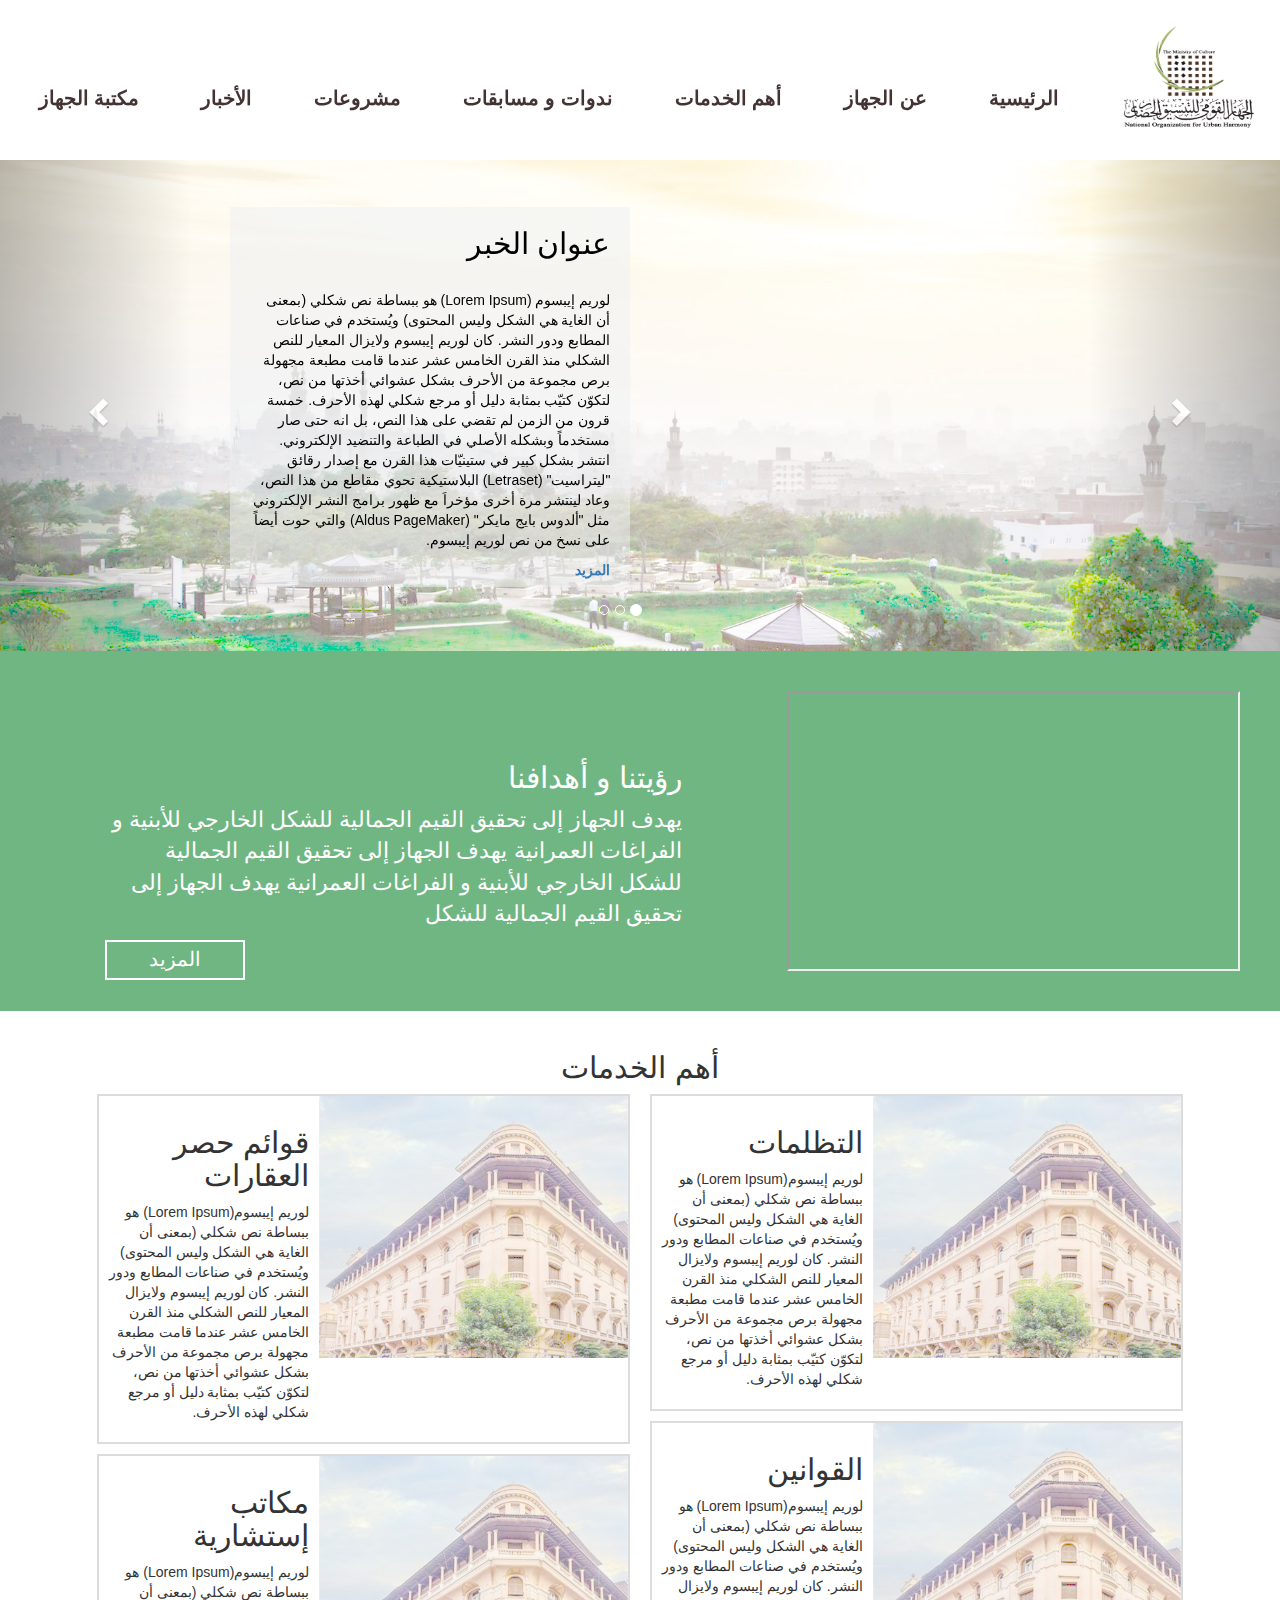
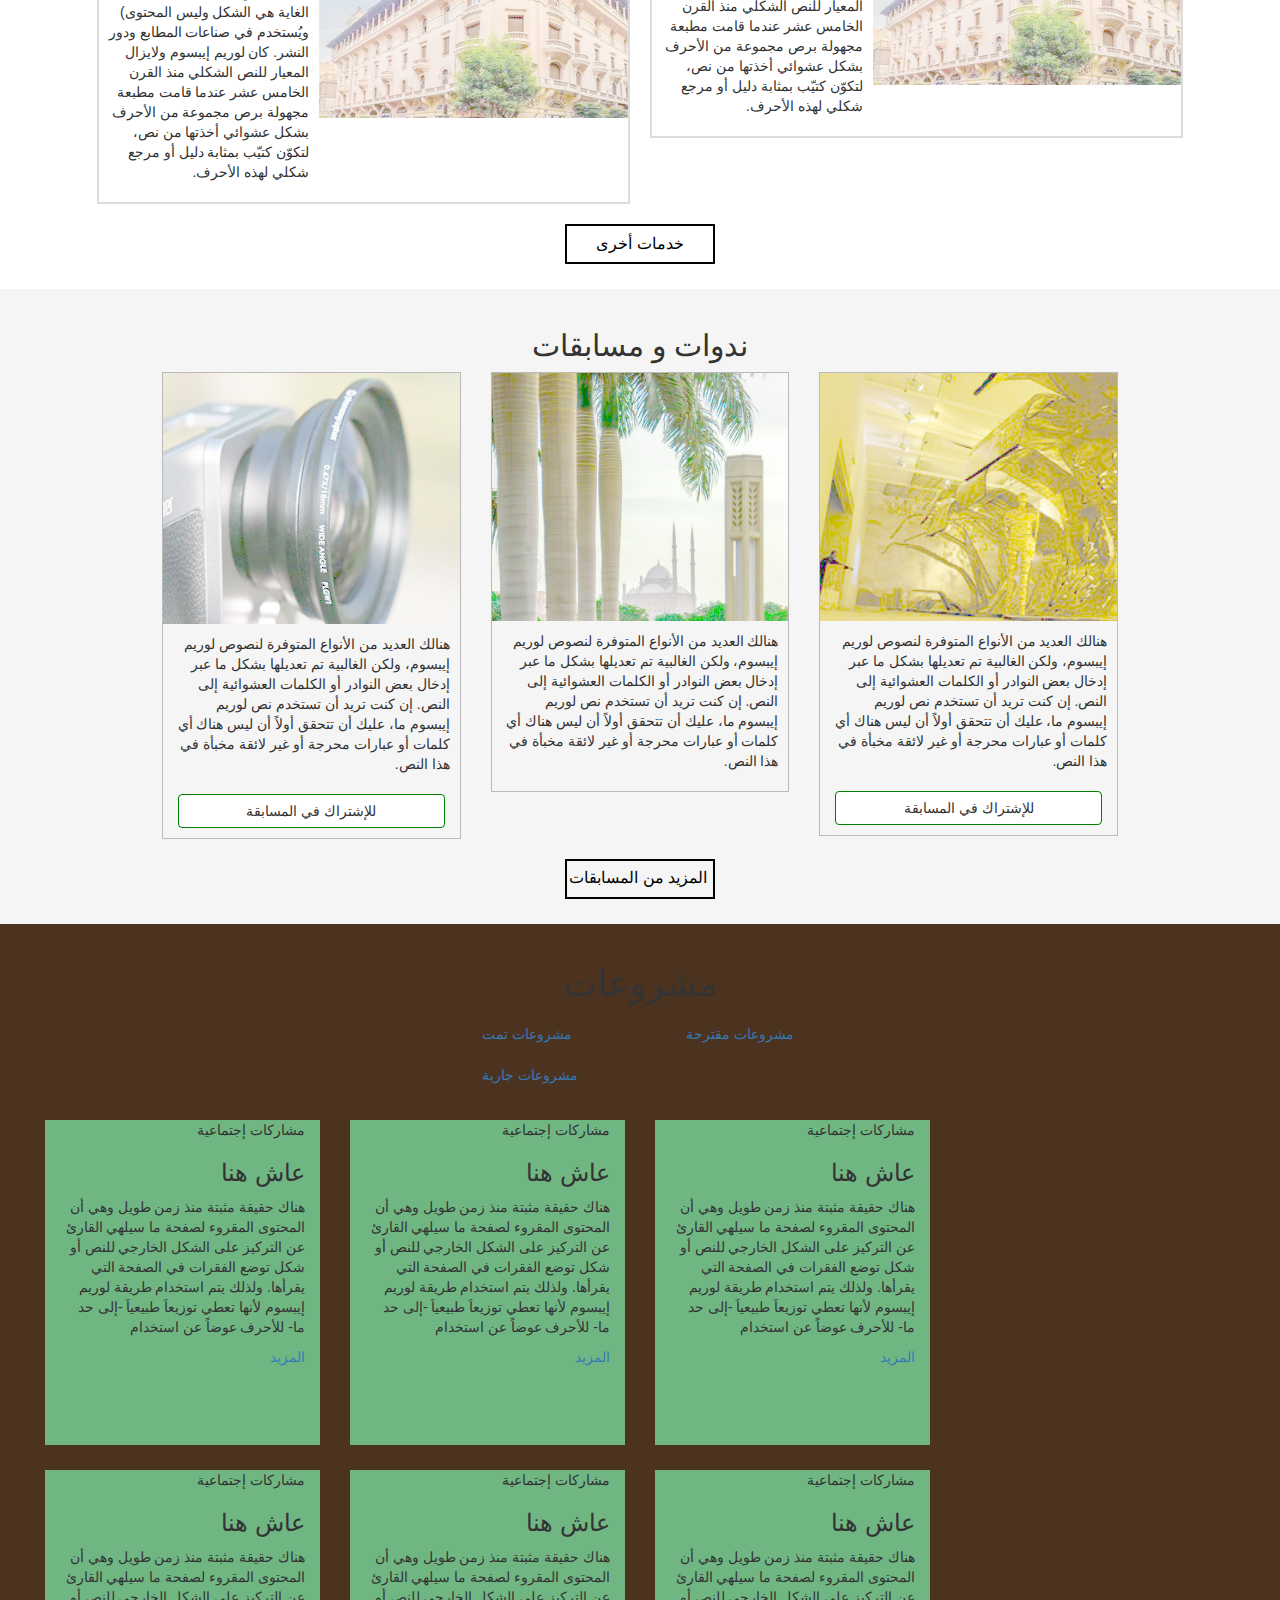
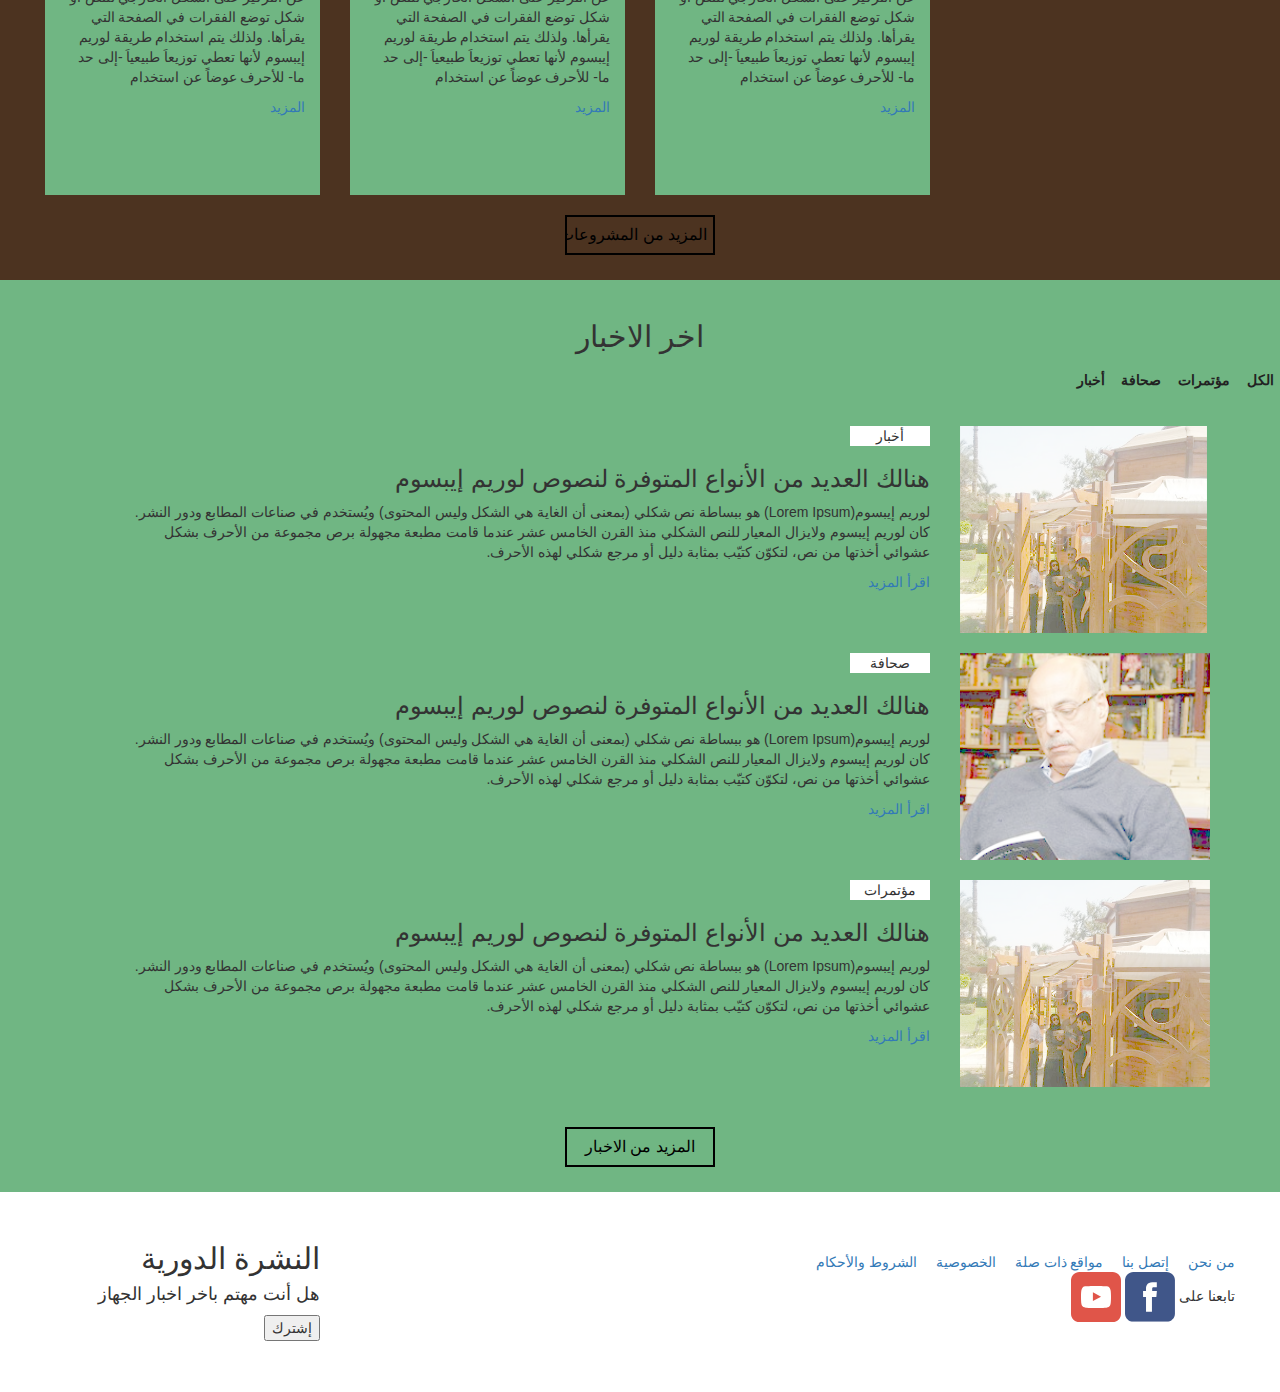
==== home.html @ 494be83c "Harmony" ====
<!DOCTYPE html>
<html dir="rtl" lang="ar">

	<head>
		<meta charset="utf-8">
		<meta name="viewport" content="width=device-width, initial-scale=1, shrink-to-fit=no">
		<title>Urban Harmony | Home</title>
		<link rel="stylesheet" href="css/bootstrap.min.css">
		<link rel="stylesheet" href="css/main.css">
	</head>

	<body>
		<!-- Code Start -->
		<div class="container-fluid">
			<!-- Navbar --> 
			<div class="row">
				<header>
					<div class="col-xs-12 navbar sticky no-padding">
						<div class="nav-right-side col-xs-2 no-padding">
							<a id="logo" href="#"><img class="nav-brand" src="images/logo/urban-harmony-logo.jpeg"></a>
						</div>
						<nav class="navul col-xs-10 no-padding">
							<ul class="col-xs-12">
								<li class="active"><a href="#" id="home">الرئيسية</a></li>
								<li><a href="#" id="about">عن الجهاز</a></li>
								<li><a href="#" id="services">أهم الخدمات </a></li>
								<li><a href="#" id="competitions">ندوات و مسابقات</a></li>
								<li><a href="#" id="projects">مشروعات</a></li>
								<li><a href="#" id="news">الأخبار</a></li>
								<li><a href="#" id="lib">مكتبة الجهاز</a></li>
							</ul>
						</nav>
					</div>
				</header>
			</div>

			<div class="page-content"> 
				<!-- Carousel --> 
				<div class="row">
					<div class="col-xs-12 sec1 no-padding ">
						<div id="myCarousel" class="carousel slide" data-ride="carousel">
							<!-- Indicators -->
							<ol class="carousel-indicators">
								<li data-target="#myCarousel" data-slide-to="0" class="active"></li>
								<li data-target="#myCarousel" data-slide-to="1"></li>
								<li data-target="#myCarousel" data-slide-to="2"></li>
							</ol>
							<!-- Wrapper for slides -->
							<div class="carousel-inner">
								<div class="item active">
									<img src="images/sections/slider_img_01.svg" class="carouselImg" alt="1">
									<div class="carouselContent">
										<h2> عنوان الخبر </h2>
										<p>لوريم إيبسوم
											(Lorem Ipsum) هو ببساطة نص شكلي (بمعنى أن الغاية هي الشكل وليس المحتوى) ويُستخدم في صناعات المطابع ودور النشر. كان لوريم إيبسوم ولايزال المعيار للنص الشكلي منذ القرن الخامس عشر عندما قامت مطبعة مجهولة برص مجموعة من الأحرف بشكل عشوائي أخذتها من نص، لتكوّن كتيّب بمثابة دليل أو مرجع شكلي لهذه الأحرف. خمسة قرون من الزمن لم تقضي على هذا النص، بل انه حتى صار مستخدماً وبشكله الأصلي في الطباعة والتنضيد الإلكتروني. انتشر بشكل كبير في ستينيّات هذا القرن مع إصدار رقائق "ليتراسيت" (Letraset) البلاستيكية تحوي مقاطع من هذا النص، وعاد لينتشر مرة أخرى مؤخراَ مع ظهور برامج النشر الإلكتروني مثل "ألدوس بايج مايكر" (Aldus PageMaker) والتي حوت أيضاً على نسخ من نص لوريم إيبسوم.
										</p>
										<a href="#">المزيد</a>							  
									</div>
								</div>
								<div class="item">
									<img src="images/sections/slider_img_01.svg" class="carouselImg" alt="3">
									<div class="carouselContent">
										<h2> عنوان الخبر </h2>
										<p>لوريم إيبسوم
											(Lorem Ipsum) هو ببساطة نص شكلي (بمعنى أن الغاية هي الشكل وليس المحتوى) ويُستخدم في صناعات المطابع ودور النشر. كان لوريم إيبسوم ولايزال المعيار للنص الشكلي منذ القرن الخامس عشر عندما قامت مطبعة مجهولة برص مجموعة من الأحرف بشكل عشوائي أخذتها من نص، لتكوّن كتيّب بمثابة دليل أو مرجع شكلي لهذه الأحرف. خمسة قرون من الزمن لم تقضي على هذا النص، بل انه حتى صار مستخدماً وبشكله الأصلي في الطباعة والتنضيد الإلكتروني. انتشر بشكل كبير في ستينيّات هذا القرن مع إصدار رقائق "ليتراسيت" (Letraset) البلاستيكية تحوي مقاطع من هذا النص، وعاد لينتشر مرة أخرى مؤخراَ مع ظهور برامج النشر الإلكتروني مثل "ألدوس بايج مايكر" (Aldus PageMaker) والتي حوت أيضاً على نسخ من نص لوريم إيبسوم.
										</p>
										<a href="#">المزيد</a>							  
									</div>
								</div>
								<div class="item">
									<img src="images/sections/slider_img_01.svg" class="carouselImg" alt="3">
									<div class="carouselContent">
										<h2> عنوان الخبر </h2>
										<p>لوريم إيبسوم
											(Lorem Ipsum) هو ببساطة نص شكلي (بمعنى أن الغاية هي الشكل وليس المحتوى) ويُستخدم في صناعات المطابع ودور النشر. كان لوريم إيبسوم ولايزال المعيار للنص الشكلي منذ القرن الخامس عشر عندما قامت مطبعة مجهولة برص مجموعة من الأحرف بشكل عشوائي أخذتها من نص، لتكوّن كتيّب بمثابة دليل أو مرجع شكلي لهذه الأحرف. خمسة قرون من الزمن لم تقضي على هذا النص، بل انه حتى صار مستخدماً وبشكله الأصلي في الطباعة والتنضيد الإلكتروني. انتشر بشكل كبير في ستينيّات هذا القرن مع إصدار رقائق "ليتراسيت" (Letraset) البلاستيكية تحوي مقاطع من هذا النص، وعاد لينتشر مرة أخرى مؤخراَ مع ظهور برامج النشر الإلكتروني مثل "ألدوس بايج مايكر" (Aldus PageMaker) والتي حوت أيضاً على نسخ من نص لوريم إيبسوم.
										</p>
										<a href="#">المزيد</a>							  
									</div>
								</div>
								<!-- Left and right controls -->
								<a class="left carousel-control" href="#myCarousel" data-slide="prev">
									<span class="glyphicon glyphicon-chevron-left"></span>
									<span class="sr-only">Previous</span>
								</a>
								<a class="right carousel-control" href="#myCarousel" data-slide="next">
									<span class="glyphicon glyphicon-chevron-right"></span>
									<span class="sr-only">Next</span>
								</a>
							</div>
						</div>
					</div>
				</div>
				<!-- Our Vision --> 
				<div class="row">
					<div class="col-xs-12 no-padding sec2">
						<div class="col-xs-12 col-sm-7 sec2LeftSide">
							<div class="sec2LeftSideText col-xs-12">
								<h2>رؤيتنا و أهدافنا</h2>
								<p>
									يهدف الجهاز إلى تحقيق القيم الجمالية للشكل الخارجي للأبنية و الفراغات العمرانية
									يهدف الجهاز إلى تحقيق القيم الجمالية للشكل الخارجي للأبنية و الفراغات العمرانية
									يهدف الجهاز إلى تحقيق القيم الجمالية للشكل 
								</p>
								<form action="#">
									<input class="sec2Btn"  type="submit" value="المزيد"/>
								</form>
							</div>
						</div>
						<div class="col-xs-12 col-sm-5 sec2RightSide">
							<iframe class="videoDisplay col-xs-12"
									src="https://www.youtube.com/embed/tgbNymZ7vqY">
							</iframe>
						</div>
					</div>   
				</div>
				<!--Services-->
				<div class="row">
					<div class="sec3 col-xs-12 no-padding">
						<h2 class="sec-h2">أهم الخدمات</h2>
						<div class="col-xs-12 col-sm-6 sec3LeftSide no-padding">
							<div class="col-xs-12 col-sm-10 upperCard leftCard no-padding serviceCard">
								<div class="col-xs-5 cardText">
									<h2>قوائم حصر العقارات</h2>
									<p>لوريم إيبسوم(Lorem Ipsum) هو ببساطة نص شكلي (بمعنى أن الغاية هي الشكل وليس المحتوى) ويُستخدم في صناعات المطابع ودور النشر. كان لوريم إيبسوم ولايزال المعيار للنص الشكلي منذ القرن الخامس عشر عندما قامت مطبعة مجهولة برص مجموعة من الأحرف بشكل عشوائي أخذتها من نص، لتكوّن كتيّب بمثابة دليل أو مرجع شكلي لهذه الأحرف.  
									</p>
								</div>
								<div class="card-img col-xs-7 no-padding ">
									<img class="sec3CardImg" src="images/sections/services_01.svg">
								</div>
							</div>
							<div class="col-xs-12 col-sm-10 downCard leftCard no-padding serviceCard">
								<div class="col-xs-5 cardText">

									<h2>مكاتب إستشارية</h2>
									<p>لوريم إيبسوم(Lorem Ipsum) هو ببساطة نص شكلي (بمعنى أن الغاية هي الشكل وليس المحتوى) ويُستخدم في صناعات المطابع ودور النشر. كان لوريم إيبسوم ولايزال المعيار للنص الشكلي منذ القرن الخامس عشر عندما قامت مطبعة مجهولة برص مجموعة من الأحرف بشكل عشوائي أخذتها من نص، لتكوّن كتيّب بمثابة دليل أو مرجع شكلي لهذه الأحرف.  
									</p>
								</div>
								<div class=" card-img col-xs-7 no-padding ">
									<img class="sec3CardImg" src="images/sections/services_01.svg">
								</div>
							</div>
						</div> 
						<div class="col-xs-12 col-sm-6 sec3RightSide no-padding">
							<div class="col-xs-12 col-sm-10 upperCard rightCard no-padding serviceCard">
								<div class="col-xs-5 cardText">

									<h2>التظلمات</h2>
									<p>لوريم إيبسوم(Lorem Ipsum) هو ببساطة نص شكلي (بمعنى أن الغاية هي الشكل وليس المحتوى) ويُستخدم في صناعات المطابع ودور النشر. كان لوريم إيبسوم ولايزال المعيار للنص الشكلي منذ القرن الخامس عشر عندما قامت مطبعة مجهولة برص مجموعة من الأحرف بشكل عشوائي أخذتها من نص، لتكوّن كتيّب بمثابة دليل أو مرجع شكلي لهذه الأحرف.  
									</p>
								</div>
								<div class="card-img col-xs-7 no-padding ">
									<img class="sec3CardImg" src="images/sections/services_01.svg">
								</div>
							</div>
							<div class="col-xs-12 col-sm-10 downCard rightCard no-padding serviceCard">
								<div class="col-xs-5 cardText">

									<h2>القوانين</h2>
									<p>لوريم إيبسوم(Lorem Ipsum) هو ببساطة نص شكلي (بمعنى أن الغاية هي الشكل وليس المحتوى) ويُستخدم في صناعات المطابع ودور النشر. كان لوريم إيبسوم ولايزال المعيار للنص الشكلي منذ القرن الخامس عشر عندما قامت مطبعة مجهولة برص مجموعة من الأحرف بشكل عشوائي أخذتها من نص، لتكوّن كتيّب بمثابة دليل أو مرجع شكلي لهذه الأحرف.  
									</p>
								</div>
								<div class=" card-img col-xs-7 no-padding ">
									<img class="sec3CardImg" src="images/sections/services_01.svg">
								</div>
							</div>
						</div> 

						<form action="#link">
							<div class="col-xs-12">
								<input class="moreBtn" type="submit" value="خدمات أخرى"/>
							</div>
						</form>
					</div>
				</div>
				<!-- Competitions --> 
				<div class="row">
					<div class="col-xs-12 sec4">
						<h2 class="sec-h2"> ندوات و مسابقات </h2>
						<div class="col-xs-12 cardsContainer">
							<div class="col-xs-12 col-sm-10 competitionCardsContainer">
								<div class="cardContainer col-xs-12  col-sm-4">
									<div class="card col-xs-12 no-padding">
										<div class="cardImgContainer col-xs-12 no-padding">
											<img class="cardImg" src="images/sections/competition_01.svg">
										</div>
										<div class="cardText col-xs-12">
											<p>هنالك العديد من الأنواع المتوفرة لنصوص لوريم إيبسوم، ولكن الغالبية تم تعديلها بشكل ما عبر إدخال بعض النوادر أو الكلمات العشوائية إلى النص. إن كنت تريد أن تستخدم نص لوريم إيبسوم ما، عليك أن تتحقق أولاً أن ليس هناك أي كلمات أو عبارات محرجة أو غير لائقة مخبأة في هذا النص. </p>
										</div>
										<div class="col-xs-12 cardBtn">
											<button type="button" class="actionBtn 	btn">للإشتراك في المسابقة</button>
										</div>
									</div>
								</div>
								<div class="cardContainer col-xs-12  col-sm-4">
									<div class="card col-xs-12 no-padding">
										<div class="cardImgContainer col-xs-12 no-padding">
											<img class="cardImg" src="images/sections/competition_02.svg">
										</div>
										<div class="cardText col-xs-12">
											<p>هنالك العديد من الأنواع المتوفرة لنصوص لوريم إيبسوم، ولكن الغالبية تم تعديلها بشكل ما عبر إدخال بعض النوادر أو الكلمات العشوائية إلى النص. إن كنت تريد أن تستخدم نص لوريم إيبسوم ما، عليك أن تتحقق أولاً أن ليس هناك أي كلمات أو عبارات محرجة أو غير لائقة مخبأة في هذا النص. </p>
										</div>

									</div>
								</div>
								<div class="cardContainer col-xs-12  col-sm-4">
									<div class="card col-xs-12 no-padding">
										<div class="cardImgContainer col-xs-12 no-padding">
											<img class="cardImg" src="images/sections/competition_03.svg">
										</div>
										<div class="cardText col-xs-12">
											<p>هنالك العديد من الأنواع المتوفرة لنصوص لوريم إيبسوم، ولكن الغالبية تم تعديلها بشكل ما عبر إدخال بعض النوادر أو الكلمات العشوائية إلى النص. إن كنت تريد أن تستخدم نص لوريم إيبسوم ما، عليك أن تتحقق أولاً أن ليس هناك أي كلمات أو عبارات محرجة أو غير لائقة مخبأة في هذا النص. </p>
										</div>
										<div class="col-xs-12 cardBtn">
											<button type="button" class="actionBtn 	btn">للإشتراك في المسابقة</button>
										</div>
									</div>
								</div>
							</div>
						</div>
						<form action="#link">
							<div class="col-xs-12">
								<input class="moreBtn" type="submit" value="المزيد من المسابقات"/>
							</div>
						</form>
					</div>				  
				</div>
				<!-- Projects -->
				<div class="row">
					<div class="col-xs-12 sec5 no-padding">
						<h1 class="sec-h2">مشروعات</h1>
						<div class="col-xs-12 tabs-container">
							<div class="col-xs-12">
								<ul class="col-xs-12 col-sm-5 nav nav-tabs no-padding">
									<li><a data-toggle="tab" href="#menu3">مشروعات تمت</a></li>
									<li><a data-toggle="tab" href="#menu2">مشروعات مقترحة</a></li>
									<li><a data-toggle="tab" href="#menu1">مشروعات جارية</a></li>
								</ul>
							</div>
							<div class="tab-content">
								<div id="menu1" class="tab-pane fade col-xs-12 no-padding active in">
									<div class="col-xs-12 tabsUpperRow">
										<div class="col-xs-12 col-sm-3 projectCardContainer">
											<div class="projectCard col-xs-12 col-sm-12">
												<p>مشاركات إجتماعية</p>
												<h3>عاش هنا</h3>
												<p>هناك حقيقة مثبتة منذ زمن طويل وهي أن المحتوى المقروء لصفحة ما سيلهي القارئ عن التركيز على الشكل الخارجي للنص أو شكل توضع الفقرات في الصفحة التي يقرأها. ولذلك يتم استخدام طريقة لوريم إيبسوم لأنها تعطي توزيعاَ طبيعياَ -إلى حد ما- للأحرف عوضاً عن استخدام</p>
												<a href="#">المزيد</a>
											</div>
										</div>
										<div class="col-xs-12 col-sm-3 projectCardContainer">
											<div class="projectCard col-xs-12 col-sm-12">
												<p>مشاركات إجتماعية</p>
												<h3>عاش هنا</h3>
												<p>هناك حقيقة مثبتة منذ زمن طويل وهي أن المحتوى المقروء لصفحة ما سيلهي القارئ عن التركيز على الشكل الخارجي للنص أو شكل توضع الفقرات في الصفحة التي يقرأها. ولذلك يتم استخدام طريقة لوريم إيبسوم لأنها تعطي توزيعاَ طبيعياَ -إلى حد ما- للأحرف عوضاً عن استخدام</p>
												<a href="#">المزيد</a>
											</div>
										</div>
										<div class="col-xs-12 col-sm-3 projectCardContainer">
											<div class="projectCard col-xs-12 col-sm-12">
												<p>مشاركات إجتماعية</p>
												<h3>عاش هنا</h3>
												<p>هناك حقيقة مثبتة منذ زمن طويل وهي أن المحتوى المقروء لصفحة ما سيلهي القارئ عن التركيز على الشكل الخارجي للنص أو شكل توضع الفقرات في الصفحة التي يقرأها. ولذلك يتم استخدام طريقة لوريم إيبسوم لأنها تعطي توزيعاَ طبيعياَ -إلى حد ما- للأحرف عوضاً عن استخدام</p>
												<a href="#">المزيد</a>
											</div>
										</div>
									</div>

									<div class="col-xs-12 tabsDownRow">
										<div class="col-xs-12 col-sm-3 projectCardContainer">
											<div class="projectCard col-xs-12 col-sm-12">
												<p>مشاركات إجتماعية</p>
												<h3>عاش هنا</h3>
												<p>هناك حقيقة مثبتة منذ زمن طويل وهي أن المحتوى المقروء لصفحة ما سيلهي القارئ عن التركيز على الشكل الخارجي للنص أو شكل توضع الفقرات في الصفحة التي يقرأها. ولذلك يتم استخدام طريقة لوريم إيبسوم لأنها تعطي توزيعاَ طبيعياَ -إلى حد ما- للأحرف عوضاً عن استخدام</p>
												<a href="#">المزيد</a>
											</div>
										</div>
										<div class="col-xs-12 col-sm-3 projectCardContainer">
											<div class="projectCard col-xs-12 col-sm-12">
												<p>مشاركات إجتماعية</p>
												<h3>عاش هنا</h3>
												<p>هناك حقيقة مثبتة منذ زمن طويل وهي أن المحتوى المقروء لصفحة ما سيلهي القارئ عن التركيز على الشكل الخارجي للنص أو شكل توضع الفقرات في الصفحة التي يقرأها. ولذلك يتم استخدام طريقة لوريم إيبسوم لأنها تعطي توزيعاَ طبيعياَ -إلى حد ما- للأحرف عوضاً عن استخدام</p>
												<a href="#">المزيد</a>
											</div>
										</div>
										<div class="col-xs-12 col-sm-3 projectCardContainer">
											<div class="projectCard col-xs-12 col-sm-12">
												<p>مشاركات إجتماعية</p>
												<h3>عاش هنا</h3>
												<p>هناك حقيقة مثبتة منذ زمن طويل وهي أن المحتوى المقروء لصفحة ما سيلهي القارئ عن التركيز على الشكل الخارجي للنص أو شكل توضع الفقرات في الصفحة التي يقرأها. ولذلك يتم استخدام طريقة لوريم إيبسوم لأنها تعطي توزيعاَ طبيعياَ -إلى حد ما- للأحرف عوضاً عن استخدام</p>
												<a href="#">المزيد</a>
											</div>
										</div>	
									</div>

								</div>
								<div id="menu2" class="tab-pane fade col-xs-12 no-padding">
									<div class="col-xs-12 tabsUpperRow">
										<div class="col-xs-12 col-sm-3 projectCardContainer">
											<div class="projectCard col-xs-12 col-sm-12">
												<p>مشاركات إجتماعية</p>
												<h3>عاش هنا</h3>
												<p>هناك حقيقة مثبتة منذ زمن طويل وهي أن المحتوى المقروء لصفحة ما سيلهي القارئ عن التركيز على الشكل الخارجي للنص أو شكل توضع الفقرات في الصفحة التي يقرأها. ولذلك يتم استخدام طريقة لوريم إيبسوم لأنها تعطي توزيعاَ طبيعياَ -إلى حد ما- للأحرف عوضاً عن استخدام</p>
												<a href="#">المزيد</a>
											</div>
										</div>
										<div class="col-xs-12 col-sm-3 projectCardContainer">
											<div class="projectCard col-xs-12 col-sm-12">
												<p>مشاركات إجتماعية</p>
												<h3>عاش هنا</h3>
												<p>هناك حقيقة مثبتة منذ زمن طويل وهي أن المحتوى المقروء لصفحة ما سيلهي القارئ عن التركيز على الشكل الخارجي للنص أو شكل توضع الفقرات في الصفحة التي يقرأها. ولذلك يتم استخدام طريقة لوريم إيبسوم لأنها تعطي توزيعاَ طبيعياَ -إلى حد ما- للأحرف عوضاً عن استخدام</p>
												<a href="#">المزيد</a>
											</div>
										</div>
										<div class="col-xs-12 col-sm-3 projectCardContainer">
											<div class="projectCard col-xs-12 col-sm-12">
												<p>مشاركات إجتماعية</p>
												<h3>عاش هنا</h3>
												<p>هناك حقيقة مثبتة منذ زمن طويل وهي أن المحتوى المقروء لصفحة ما سيلهي القارئ عن التركيز على الشكل الخارجي للنص أو شكل توضع الفقرات في الصفحة التي يقرأها. ولذلك يتم استخدام طريقة لوريم إيبسوم لأنها تعطي توزيعاَ طبيعياَ -إلى حد ما- للأحرف عوضاً عن استخدام</p>
												<a href="#">المزيد</a>
											</div>
										</div>
									</div>

									<div class="col-xs-12 tabsDownRow">
										<div class="col-xs-12 col-sm-3 projectCardContainer">
											<div class="projectCard col-xs-12 col-sm-12">
												<p>مشاركات إجتماعية</p>
												<h3>عاش هنا</h3>
												<p>هناك حقيقة مثبتة منذ زمن طويل وهي أن المحتوى المقروء لصفحة ما سيلهي القارئ عن التركيز على الشكل الخارجي للنص أو شكل توضع الفقرات في الصفحة التي يقرأها. ولذلك يتم استخدام طريقة لوريم إيبسوم لأنها تعطي توزيعاَ طبيعياَ -إلى حد ما- للأحرف عوضاً عن استخدام</p>
												<a href="#">المزيد</a>
											</div>
										</div>
										<div class="col-xs-12 col-sm-3 projectCardContainer">
											<div class="projectCard col-xs-12 col-sm-12">
												<p>مشاركات إجتماعية</p>
												<h3>عاش هنا</h3>
												<p>هناك حقيقة مثبتة منذ زمن طويل وهي أن المحتوى المقروء لصفحة ما سيلهي القارئ عن التركيز على الشكل الخارجي للنص أو شكل توضع الفقرات في الصفحة التي يقرأها. ولذلك يتم استخدام طريقة لوريم إيبسوم لأنها تعطي توزيعاَ طبيعياَ -إلى حد ما- للأحرف عوضاً عن استخدام</p>
												<a href="#">المزيد</a>
											</div>
										</div>
										<div class="col-xs-12 col-sm-3 projectCardContainer">
											<div class="projectCard col-xs-12 col-sm-12">
												<p>مشاركات إجتماعية</p>
												<h3>عاش هنا</h3>
												<p>هناك حقيقة مثبتة منذ زمن طويل وهي أن المحتوى المقروء لصفحة ما سيلهي القارئ عن التركيز على الشكل الخارجي للنص أو شكل توضع الفقرات في الصفحة التي يقرأها. ولذلك يتم استخدام طريقة لوريم إيبسوم لأنها تعطي توزيعاَ طبيعياَ -إلى حد ما- للأحرف عوضاً عن استخدام</p>
												<a href="#">المزيد</a>
											</div>
										</div>	
									</div>

								</div>
								<div id="menu3" class="tab-pane fade col-xs-12 no-padding">
									<div class="col-xs-12 tabsUpperRow">
										<div class="col-xs-12 col-sm-3 projectCardContainer">
											<div class="projectCard col-xs-12 col-sm-12">
												<p>مشاركات إجتماعية</p>
												<h3>عاش هنا</h3>
												<p>هناك حقيقة مثبتة منذ زمن طويل وهي أن المحتوى المقروء لصفحة ما سيلهي القارئ عن التركيز على الشكل الخارجي للنص أو شكل توضع الفقرات في الصفحة التي يقرأها. ولذلك يتم استخدام طريقة لوريم إيبسوم لأنها تعطي توزيعاَ طبيعياَ -إلى حد ما- للأحرف عوضاً عن استخدام</p>
												<a href="#">المزيد</a>
											</div>
										</div>
										<div class="col-xs-12 col-sm-3 projectCardContainer">
											<div class="projectCard col-xs-12 col-sm-12">
												<p>مشاركات إجتماعية</p>
												<h3>عاش هنا</h3>
												<p>هناك حقيقة مثبتة منذ زمن طويل وهي أن المحتوى المقروء لصفحة ما سيلهي القارئ عن التركيز على الشكل الخارجي للنص أو شكل توضع الفقرات في الصفحة التي يقرأها. ولذلك يتم استخدام طريقة لوريم إيبسوم لأنها تعطي توزيعاَ طبيعياَ -إلى حد ما- للأحرف عوضاً عن استخدام</p>
												<a href="#">المزيد</a>
											</div>
										</div>
										<div class="col-xs-12 col-sm-3 projectCardContainer">
											<div class="projectCard col-xs-12 col-sm-12">
												<p>مشاركات إجتماعية</p>
												<h3>عاش هنا</h3>
												<p>هناك حقيقة مثبتة منذ زمن طويل وهي أن المحتوى المقروء لصفحة ما سيلهي القارئ عن التركيز على الشكل الخارجي للنص أو شكل توضع الفقرات في الصفحة التي يقرأها. ولذلك يتم استخدام طريقة لوريم إيبسوم لأنها تعطي توزيعاَ طبيعياَ -إلى حد ما- للأحرف عوضاً عن استخدام</p>
												<a href="#">المزيد</a>
											</div>
										</div>
									</div>

									<div class="col-xs-12 tabsDownRow">
										<div class="col-xs-12 col-sm-3 projectCardContainer">
											<div class="projectCard col-xs-12 col-sm-12">
												<p>مشاركات إجتماعية</p>
												<h3>عاش هنا</h3>
												<p>هناك حقيقة مثبتة منذ زمن طويل وهي أن المحتوى المقروء لصفحة ما سيلهي القارئ عن التركيز على الشكل الخارجي للنص أو شكل توضع الفقرات في الصفحة التي يقرأها. ولذلك يتم استخدام طريقة لوريم إيبسوم لأنها تعطي توزيعاَ طبيعياَ -إلى حد ما- للأحرف عوضاً عن استخدام</p>
												<a href="#">المزيد</a>
											</div>
										</div>
										<div class="col-xs-12 col-sm-3 projectCardContainer">
											<div class="projectCard col-xs-12 col-sm-12">
												<p>مشاركات إجتماعية</p>
												<h3>عاش هنا</h3>
												<p>هناك حقيقة مثبتة منذ زمن طويل وهي أن المحتوى المقروء لصفحة ما سيلهي القارئ عن التركيز على الشكل الخارجي للنص أو شكل توضع الفقرات في الصفحة التي يقرأها. ولذلك يتم استخدام طريقة لوريم إيبسوم لأنها تعطي توزيعاَ طبيعياَ -إلى حد ما- للأحرف عوضاً عن استخدام</p>
												<a href="#">المزيد</a>
											</div>
										</div>
										<div class="col-xs-12 col-sm-3 projectCardContainer">
											<div class="projectCard col-xs-12 col-sm-12">
												<p>مشاركات إجتماعية</p>
												<h3>عاش هنا</h3>
												<p>هناك حقيقة مثبتة منذ زمن طويل وهي أن المحتوى المقروء لصفحة ما سيلهي القارئ عن التركيز على الشكل الخارجي للنص أو شكل توضع الفقرات في الصفحة التي يقرأها. ولذلك يتم استخدام طريقة لوريم إيبسوم لأنها تعطي توزيعاَ طبيعياَ -إلى حد ما- للأحرف عوضاً عن استخدام</p>
												<a href="#">المزيد</a>
											</div>
										</div>	
									</div>

								</div>

							</div>
						</div>
						<form action="#link">
							<div class="col-xs-12">
								<input class="moreBtn" type="submit" value="المزيد من المشروعات"/>
							</div>
						</form>
					</div>
				</div>
				<!--News-->
				<div class="row">

					<div class="col-xs-12 no-padding sec6">
						<h2 class="sec-h2">اخر الاخبار</h2>
						<div class="filter-container"> 
							<input type="radio" id="all" name="color"/>
							<label class="filter-allBtn filterBtn" for="all">الكل</label>
							<input type="radio" id="conferenceCard" name="color" />
							<label class="filter-conBtn filterBtn" for="conferenceCard">مؤتمرات</label>
							<input type="radio" id="pressCard" name="color"/>
							<label class="filter-pressBtn filterBtn" for="pressCard">صحافة</label>
							<input type="radio" id="newsCard" name="color"/>
							<label class="filter-newsCard filterBtn" for="newsCard">أخبار</label>
							<!--NEWS CARDS START-->
							<div class="tite conferenceCard col-xs-12"> 
								<div class="col-xs-12 newscard-container">
									<div class="col-xs-3 news-rightSide">
										<img src="images/sections/news_01.svg">
									</div>
									<div class="col-xs-9 news-leftSide">
										<span class="cardCat">مؤتمرات</span>
										<h3>هنالك العديد من الأنواع المتوفرة لنصوص لوريم إيبسوم</h3>
										<p>لوريم إيبسوم(Lorem Ipsum) هو ببساطة نص شكلي (بمعنى أن الغاية هي الشكل وليس المحتوى) ويُستخدم في صناعات المطابع ودور النشر. كان لوريم إيبسوم ولايزال المعيار للنص الشكلي منذ القرن الخامس عشر عندما قامت مطبعة مجهولة برص مجموعة من الأحرف بشكل عشوائي أخذتها من نص، لتكوّن كتيّب بمثابة دليل أو مرجع شكلي لهذه الأحرف. </p>
										<a href="#">اقرأ المزيد</a>	
									</div>
								</div>

							</div>

							<div class="tile pressCard col-xs-12">
								<div class="col-xs-12 newscard-container">
									<div class="col-xs-3 news-rightSide">
										<img src="images/sections/news_02.svg">
									</div>
									<div class="col-xs-9 news-leftSide">
										<span class="cardCat">صحافة</span>
										<h3>هنالك العديد من الأنواع المتوفرة لنصوص لوريم إيبسوم</h3>
										<p>لوريم إيبسوم(Lorem Ipsum) هو ببساطة نص شكلي (بمعنى أن الغاية هي الشكل وليس المحتوى) ويُستخدم في صناعات المطابع ودور النشر. كان لوريم إيبسوم ولايزال المعيار للنص الشكلي منذ القرن الخامس عشر عندما قامت مطبعة مجهولة برص مجموعة من الأحرف بشكل عشوائي أخذتها من نص، لتكوّن كتيّب بمثابة دليل أو مرجع شكلي لهذه الأحرف. </p>
										<a href="#">اقرأ المزيد</a>
									</div>
								</div>

							</div>

							<div class="tile newsCard col-xs-12">     
								<div class="col-xs-12 newscard-container">
									<div class="col-xs-3 news-rightSide">
										<img src="images/sections/news_03.svg">
									</div>
									<div class="col-xs-9 news-leftSide">
										<span class="cardCat">أخبار</span>
										<h3>هنالك العديد من الأنواع المتوفرة لنصوص لوريم إيبسوم</h3>
										<p>لوريم إيبسوم(Lorem Ipsum) هو ببساطة نص شكلي (بمعنى أن الغاية هي الشكل وليس المحتوى) ويُستخدم في صناعات المطابع ودور النشر. كان لوريم إيبسوم ولايزال المعيار للنص الشكلي منذ القرن الخامس عشر عندما قامت مطبعة مجهولة برص مجموعة من الأحرف بشكل عشوائي أخذتها من نص، لتكوّن كتيّب بمثابة دليل أو مرجع شكلي لهذه الأحرف. </p>
										<a href="#">اقرأ المزيد</a>	
									</div>
								</div>

							</div>
							<form action="#link">
								<div class="col-xs-12">
									<input class="moreBtn" type="submit" value="المزيد من الاخبار"/>
								</div>
							</form>
							<!--NEWS CARDS END-->
						</div>
					</div>

				</div>
			</div>

			<!-- Footer -->
			<div class="row">
				<div class="col-xs-12 footer_container">
					<div class="footer col-xs-12">
						<div class="footer-leftSide col-xs-3">
							<h2> النشرة الدورية</h2>
							<h4> هل أنت مهتم باخر اخبار الجهاز</h4>
							<button type="button" class="subscribeBtn">إشترك</button>
						</div>
						<div class="footer-rightSide col-xs-9">
							<div class="footerLinks col-xs-12 no-padding">
								<a href="#">من نحن</a>
								<a href="#">إتصل بنا</a>
								<a href="#">مواقع ذات صلة</a>
								<a href="#">الخصوصية</a>
								<a href="#">الشروط والأحكام</a>
							</div>
							<div class="col-xs-12 no-padding followUs">
								<span>تابعنا على</span>
								<a href="#"><img src="images/icons/facebook_icon.svg" alt="facebook" class="fbIcon" ></a>
								<a href="#"><img src="images/icons/youtube_icon.svg" alt="youtube" class="ytIcon" ></a>
							</div>
						</div>
					</div>
				</div>
			</div>
		</div>

		<!-- Code End --> 
		<script src="js/jquery-3.3.1.js"></script>
		<script src="https://cdnjs.cloudflare.com/ajax/libs/popper.js/1.12.9/umd/popper.min.js"></script>
		<script src="js/bootstrap.min.js"></script>

	</body>
</html>
---- css/main.css ----
/*
BACKGROUND COLORS
Green Background    #70B683
Gray Background      #F5F5F5
Brown Background   #4C3320

FONT COLORS
Font color  #323332
Green font #70B683
*/
.sec-h2{
	text-align: center;
	padding-top: 20px;
}
.no-padding {
	padding: 0px;
}
.no-margin {
	margin:0px;
}
.page-content {
	padding-top: 160px;
}

/** navbar start **/
.sticky {
	z-index:1000;
	position: fixed;
	top: 0;
	right: 0;
	left: 0;
}
.navbar {
	background-color: #ffffff;
}
.nav-right-side{
	float:right;
}
.nav-brand{
	width: 180px;
	height: 155px;
	float:right; 
	margin: 0;
	padding: 25px;
	color: #333;
}
nav ul {
	list-style-type: none;
	margin: 0 auto;
	margin-top: 77px;
}
nav ul li {

	float: right; 
	margin-right: 6%;
	font-size: 2vw;
}
nav ul li a {
	color: #433;
	text-decoration: none;
	text-transform: uppercase;
	font-size: 1.56vw;
	font-weight: bold;
	padding-bottom: .5em;
	transition: .10s color;
}
nav ul li a:hover {
	color: #6fb681;
	border-bottom: 3px solid #6fb681;
	text-decoration: none;
}
nav ul li a:active {
	border-bottom: 3px solid #6fb681;
	color: #6fb681;	
}
#home {
	margin-right: -70px;
}
/** navbar end **/
/*sec1 Start*/
/** carousel start **/
.carouselImg{
	width:100%;
	position: relative;
}
.carouselContent {
	background-color: rgba(237, 239, 242, 0.5);
	width: 400px;
	height: 380px;
	position: absolute;
	bottom: 13%;
	left: 18%;
	z-index: 20;
	color: black;
}
.carouselContent p {
	width: 100%;
	word-wrap: break-word;
	padding: 20px 20px 0 20px;
}
.carouselContent h2 {
	padding-right: 20px;
}
.carouselContent a {
	font-weight: bolder;
	padding-right: 20px;
}
/** carousel end **/
/*sec1 end*/

/** sec2 our vision start **/
.sec2 {
	background-color: #70B683;
	height: 100%;
}
.videoDisplay {
	display:block;
	height: 280px;
	float: none;
	padding: 0px;
}
.sec2LeftSide {
	height: 100%;
	text-align: right;
	font-size: 22px;
	color: white;
	padding: 90px 50px 0px 90px;
}
.sec2RightSide{
	padding: 40px;
}
.sec2Btn{
	float: left;
	width: 140px;
	height: 40px;
	background-color: #70B683;
	color: white;
	border: 2px solid white;
	font-size: 20px;
}
/** sec2 our vision end **/

/** sec3 our services start **/
.sec3{
	height: 100%;
	padding-bottom: 25px;
	background-color: white;
}
.serviceCard{
	border: solid 2px gainsboro;
}
.sec3CardImg {
	width:100%;
}
.sec3Services p {
	word-wrap: break-word;
}
.downCard {
	margin-top: 10px;
}
.rightCard{
	margin-left: 10px;
}
.leftCard{
	float: right;
	margin-right: 10px;
}
.moreBtn {
	display: block;
	float: none;
	margin: 0 auto;
	width: 150px;
	height: 40px;
	margin-top: 20px;
	color: black;
	background-color: transparent;
	border: 2px solid black;
	font-size: 16px;
}
/** sec3 our services end **/

/** sec4 Competetions start **/
.sec4{
	background-color: #F5F5F5;
	padding-bottom: 25px;
}
.card {
	border: 1px solid #bbbbbb;
}
.competitionCardsContainer{
	float: none;
	margin: 0 auto;
}
.cardTText {
	width: 100%;
	word-wrap: break-word;
}
.cardImgContainer {
	width:100%;
}
.cardImg {
	width: 100%;
}
.cardText {
	padding: 10px;
}
.actionBtn {
	width: 100%;
	background: white;
	border: 1px solid green;
}
.cardBtn{
	padding-bottom: 10px;
}
/** sec4 Competetions end **/

/** sec5 Projects start **/
.sec5{
	background-color: #4C3320;
	padding-bottom: 25px;
}
.nav-tabs li a {
	margin-left: 80px;
}
.tabsContainer ul {
	margin: 0 auto;
	float: none;
}
.tabsContainer {
	padding-top: 10px;
}
.tabsUpperRow{
	padding-top: 25px;
}
.tabsDownRow{
	margin-top: 25px;
}
.nav-tabs li.active a, .nav-tabs li.active a:focus, .nav-tabs li.active a:hover{
	border: none;
	border-bottom: 1px solid yellow;
}
.nav-tabs {
	border-bottom: none;
	float: none;
	margin:0 auto;
}
.projectCard{
	background-color:  #70B683;
	height: 325px;
}
/** sec5 Projects end **/

/** sec6 News start **/

/*FILTER START*/
.sec6 {
	padding-bottom: 25px;
	background: #70B683;
}
.filter-container {
	width:100%;
	margin:0 auto;
	overflow: hidden;

}
input[type="radio"] {

	display:none;
}
label {
	text-align:center;
	background: transparent;
	color:#222222;
	padding:0.5%;
	margin-bottom:30px;
	cursor:pointer;
}
input[type="radio"][id="all"]:checked + label {
	color: yellow;
	border-bottom: 2px solid yellow;
}
input[type="radio"][id="conferenceCard"]:checked + label {
	color: yellow;
	border-bottom: 2px solid yellow;
}
input[type="radio"][id="conferenceCard"]:checked + label {
	color: yellow;
	border-bottom: 2px solid yellow;
}
input[type="radio"][id="conferenceCard"]:checked ~ .pressCard, input[type="radio"][id="conferenceCard"]:checked ~ .newsCard {
	width:0;
	height:0;
	padding:0;
	margin:0;
	opacity:0;
}
input[type="radio"][id="pressCard"]:checked + label {
	color: yellow;
	border-bottom: 2px solid yellow;
}
input[type="radio"][id="pressCard"]:checked ~ .conferenceCard, input[type="radio"][id="pressCard"]:checked ~ .newsCard {
	width:0;
	height:0;
	padding:0;
	margin:0;
	opacity:0;
}
input[type="radio"][id="newsCard"]:checked + label {
	color: yellow;
	border-bottom: 2px solid yellow;
}
input[type="radio"][id="newsCard"]:checked ~ .conferenceCard, input[type="radio"][id="newsCard"]:checked ~ .pressCard {
	width:0;
	height:0;
	padding:0;
	margin:0;
	opacity:0;
}
.tile {


	transition:all 0.5s;

}
/*FILTER END*/
/*Cards Style Start*/
.cardCat{
	text-align: center;
	width: 80px;
	height: 20px;
	display: block;
	background: white;
}
.newscard-container{
	padding-bottom: 20px;
}
.news-rightSide{
	float: right;
}
.news-rightSide img{
	float: left;
}
.news-leftSide{
	float: left;
}
.news-leftSide{
	padding-left: 100px;
}

/*Cards Style End*/

/** sec6 News end **/

/** Footer start **/
.footer {
	padding-top: 30px;
	height:200px;
}
.footer-rightSide .footerLinks a{
	padding-top: 30px;
	padding: 15px 0px 0px 15px;
}
.footer-rightSide{
	padding-top: 30px;
}


/** footer end **/
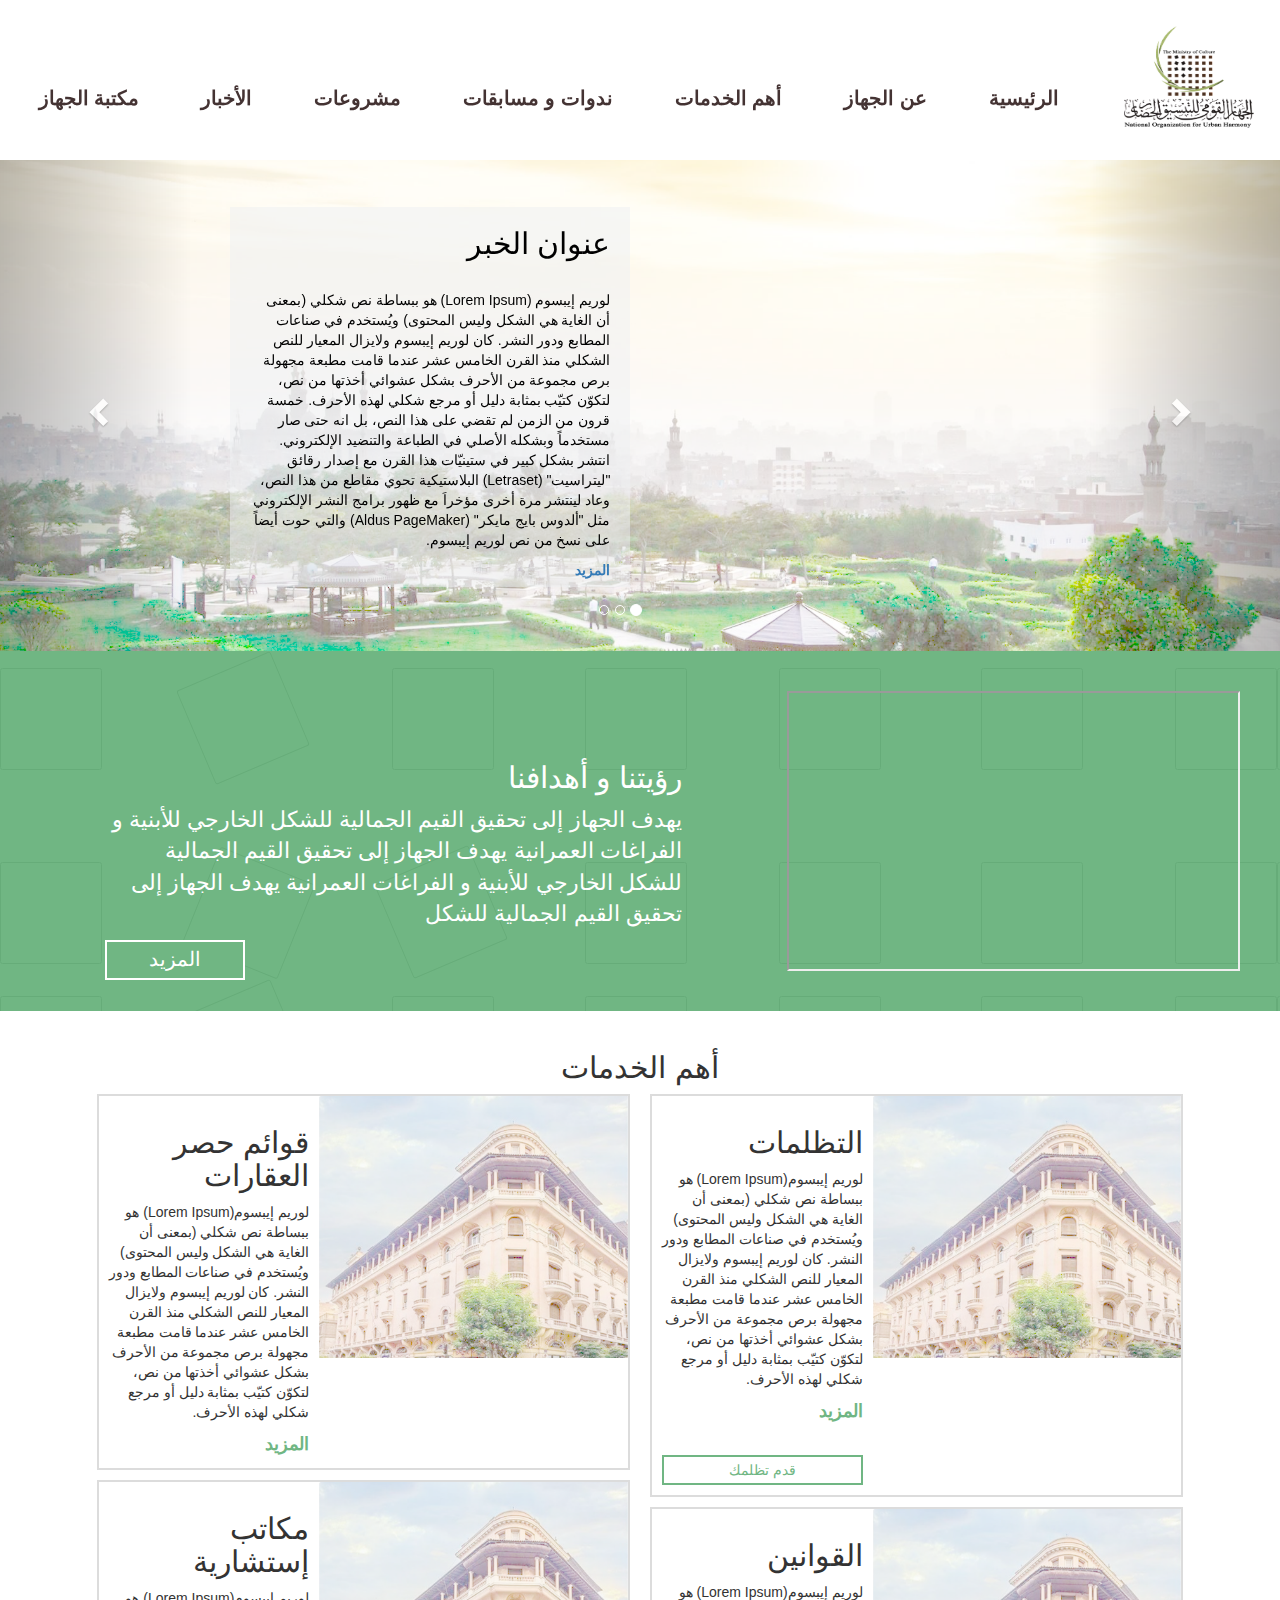
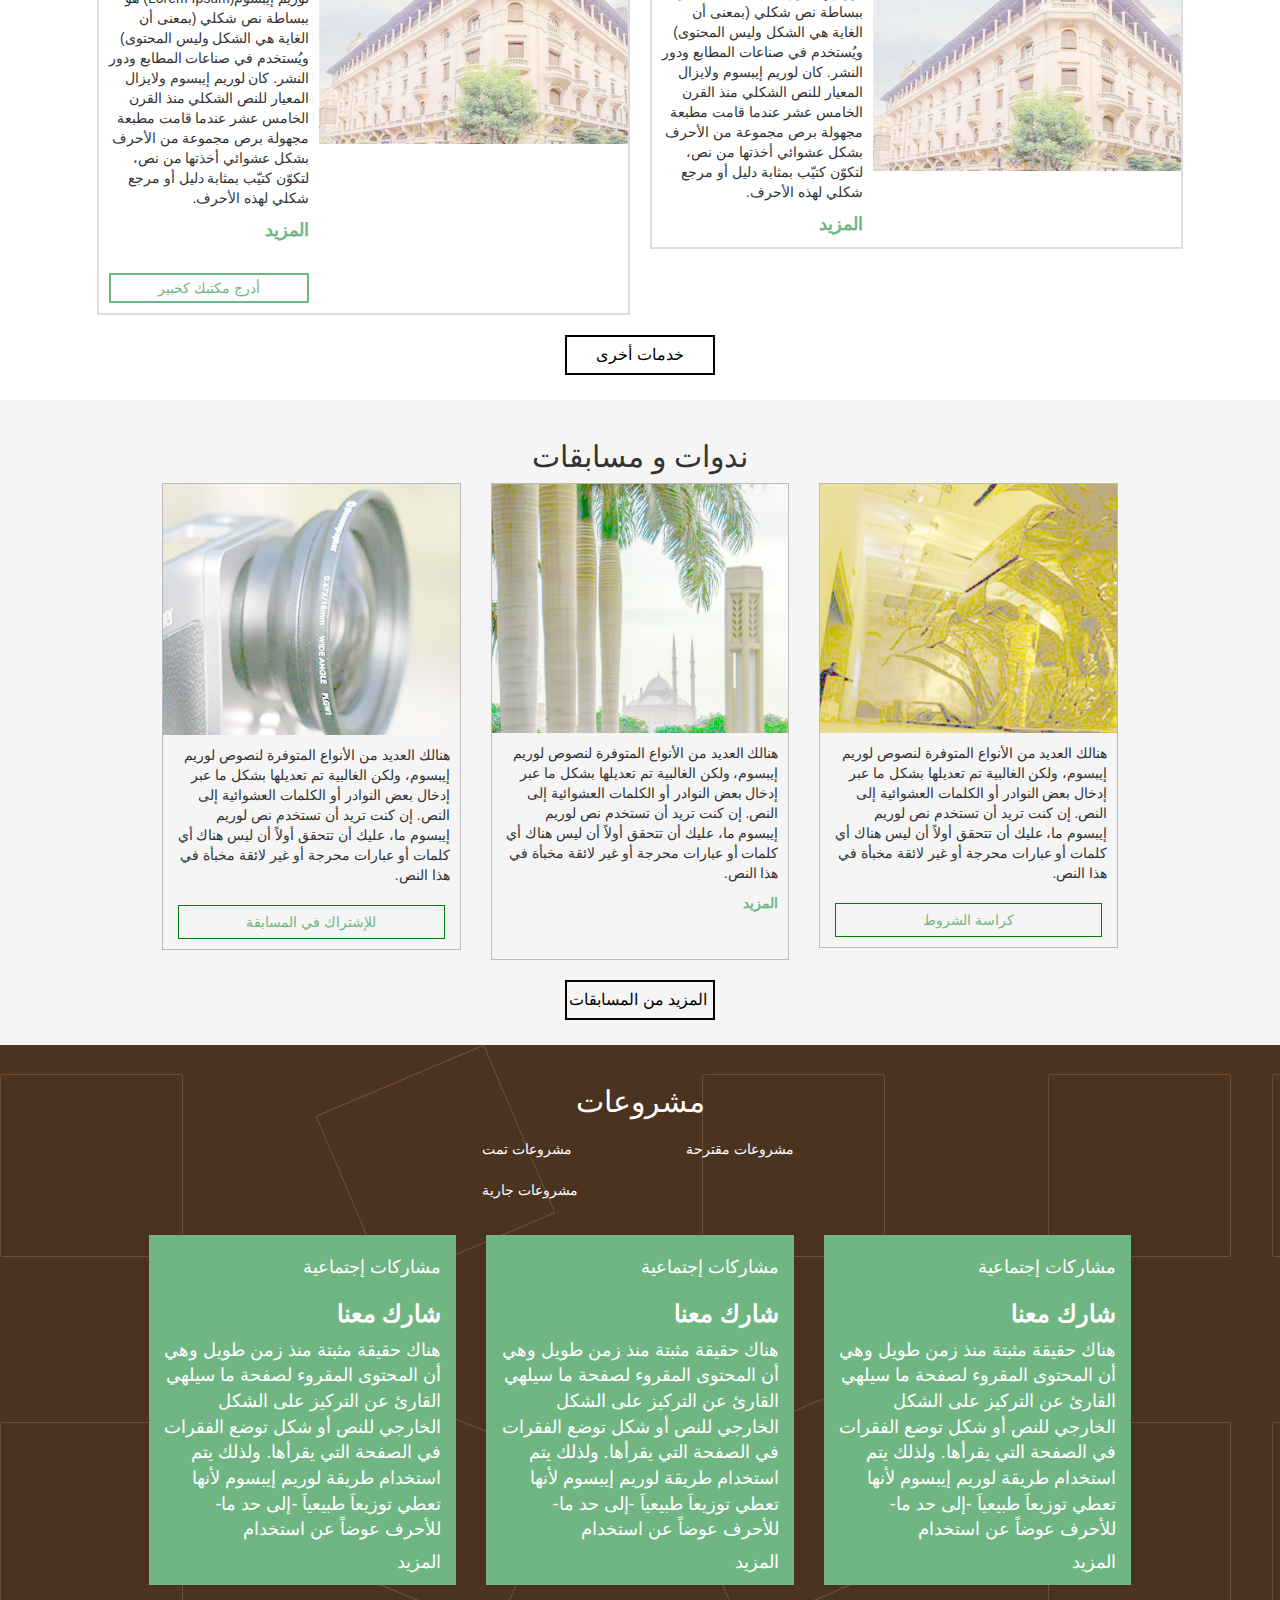
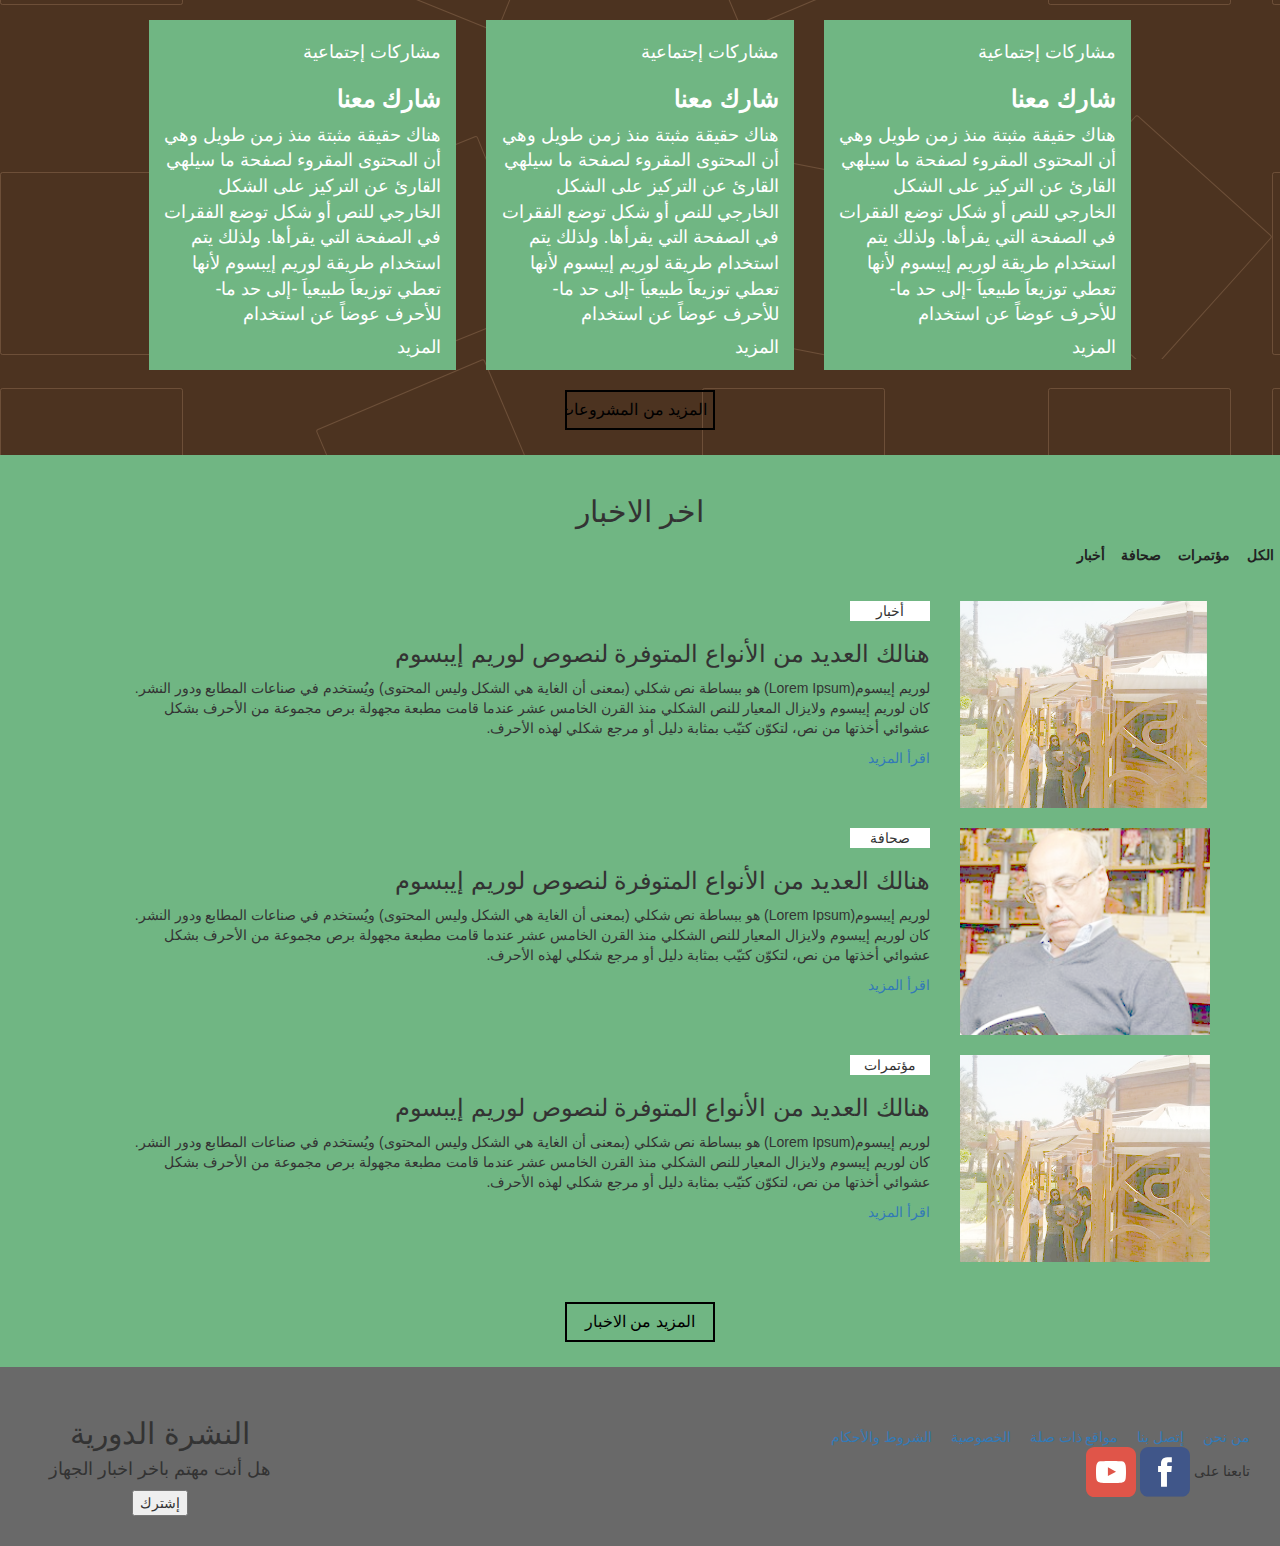
==== commit 1ab1a9e3: "Harmony" ====
--- a/home.html
+++ b/home.html
@@ -123,6 +123,8 @@
 									<h2>قوائم حصر العقارات</h2>
 									<p>لوريم إيبسوم(Lorem Ipsum) هو ببساطة نص شكلي (بمعنى أن الغاية هي الشكل وليس المحتوى) ويُستخدم في صناعات المطابع ودور النشر. كان لوريم إيبسوم ولايزال المعيار للنص الشكلي منذ القرن الخامس عشر عندما قامت مطبعة مجهولة برص مجموعة من الأحرف بشكل عشوائي أخذتها من نص، لتكوّن كتيّب بمثابة دليل أو مرجع شكلي لهذه الأحرف.  
 									</p>
+									<a class="serviceCardMoreBtn" href="#">المزيد</a>
+									
 								</div>
 								<div class="card-img col-xs-7 no-padding ">
 									<img class="sec3CardImg" src="images/sections/services_01.svg">
@@ -134,6 +136,10 @@
 									<h2>مكاتب إستشارية</h2>
 									<p>لوريم إيبسوم(Lorem Ipsum) هو ببساطة نص شكلي (بمعنى أن الغاية هي الشكل وليس المحتوى) ويُستخدم في صناعات المطابع ودور النشر. كان لوريم إيبسوم ولايزال المعيار للنص الشكلي منذ القرن الخامس عشر عندما قامت مطبعة مجهولة برص مجموعة من الأحرف بشكل عشوائي أخذتها من نص، لتكوّن كتيّب بمثابة دليل أو مرجع شكلي لهذه الأحرف.  
 									</p>
+									<a class="serviceCardMoreBtn" href="#">المزيد</a>
+									<form action="#">
+										<input class="advisoryBtn"  type="submit" value="أدرج مكتبك كخبير"/>
+									</form>
 								</div>
 								<div class=" card-img col-xs-7 no-padding ">
 									<img class="sec3CardImg" src="images/sections/services_01.svg">
@@ -147,10 +153,15 @@
 									<h2>التظلمات</h2>
 									<p>لوريم إيبسوم(Lorem Ipsum) هو ببساطة نص شكلي (بمعنى أن الغاية هي الشكل وليس المحتوى) ويُستخدم في صناعات المطابع ودور النشر. كان لوريم إيبسوم ولايزال المعيار للنص الشكلي منذ القرن الخامس عشر عندما قامت مطبعة مجهولة برص مجموعة من الأحرف بشكل عشوائي أخذتها من نص، لتكوّن كتيّب بمثابة دليل أو مرجع شكلي لهذه الأحرف.  
 									</p>
+									<a class="serviceCardMoreBtn" href="#">المزيد</a>
+									<form action="#">
+										<input class="complaintBtn"  type="submit" value="قدم تظلمك"/>
+									</form>
 								</div>
 								<div class="card-img col-xs-7 no-padding ">
 									<img class="sec3CardImg" src="images/sections/services_01.svg">
 								</div>
+
 							</div>
 							<div class="col-xs-12 col-sm-10 downCard rightCard no-padding serviceCard">
 								<div class="col-xs-5 cardText">
@@ -158,6 +169,7 @@
 									<h2>القوانين</h2>
 									<p>لوريم إيبسوم(Lorem Ipsum) هو ببساطة نص شكلي (بمعنى أن الغاية هي الشكل وليس المحتوى) ويُستخدم في صناعات المطابع ودور النشر. كان لوريم إيبسوم ولايزال المعيار للنص الشكلي منذ القرن الخامس عشر عندما قامت مطبعة مجهولة برص مجموعة من الأحرف بشكل عشوائي أخذتها من نص، لتكوّن كتيّب بمثابة دليل أو مرجع شكلي لهذه الأحرف.  
 									</p>
+									<a class="serviceCardMoreBtn" href="#">المزيد</a>
 								</div>
 								<div class=" card-img col-xs-7 no-padding ">
 									<img class="sec3CardImg" src="images/sections/services_01.svg">
@@ -192,14 +204,15 @@
 									</div>
 								</div>
 								<div class="cardContainer col-xs-12  col-sm-4">
-									<div class="card col-xs-12 no-padding">
+									<div class="card col-xs-12 middleCard no-padding">
 										<div class="cardImgContainer col-xs-12 no-padding">
 											<img class="cardImg" src="images/sections/competition_02.svg">
 										</div>
 										<div class="cardText col-xs-12">
 											<p>هنالك العديد من الأنواع المتوفرة لنصوص لوريم إيبسوم، ولكن الغالبية تم تعديلها بشكل ما عبر إدخال بعض النوادر أو الكلمات العشوائية إلى النص. إن كنت تريد أن تستخدم نص لوريم إيبسوم ما، عليك أن تتحقق أولاً أن ليس هناك أي كلمات أو عبارات محرجة أو غير لائقة مخبأة في هذا النص. </p>
-										</div>
-
+											<a href="#">المزيد</a>
+										</div>
+										
 									</div>
 								</div>
 								<div class="cardContainer col-xs-12  col-sm-4">
@@ -211,7 +224,7 @@
 											<p>هنالك العديد من الأنواع المتوفرة لنصوص لوريم إيبسوم، ولكن الغالبية تم تعديلها بشكل ما عبر إدخال بعض النوادر أو الكلمات العشوائية إلى النص. إن كنت تريد أن تستخدم نص لوريم إيبسوم ما، عليك أن تتحقق أولاً أن ليس هناك أي كلمات أو عبارات محرجة أو غير لائقة مخبأة في هذا النص. </p>
 										</div>
 										<div class="col-xs-12 cardBtn">
-											<button type="button" class="actionBtn 	btn">للإشتراك في المسابقة</button>
+											<button type="button" class="actionBtn 	btn">كراسة الشروط</button>
 										</div>
 									</div>
 								</div>
@@ -227,7 +240,7 @@
 				<!-- Projects -->
 				<div class="row">
 					<div class="col-xs-12 sec5 no-padding">
-						<h1 class="sec-h2">مشروعات</h1>
+						<h2 class="sec-h2">مشروعات</h2>
 						<div class="col-xs-12 tabs-container">
 							<div class="col-xs-12">
 								<ul class="col-xs-12 col-sm-5 nav nav-tabs no-padding">
@@ -238,110 +251,110 @@
 							</div>
 							<div class="tab-content">
 								<div id="menu1" class="tab-pane fade col-xs-12 no-padding active in">
-									<div class="col-xs-12 tabsUpperRow">
-										<div class="col-xs-12 col-sm-3 projectCardContainer">
-											<div class="projectCard col-xs-12 col-sm-12">
-												<p>مشاركات إجتماعية</p>
-												<h3>عاش هنا</h3>
-												<p>هناك حقيقة مثبتة منذ زمن طويل وهي أن المحتوى المقروء لصفحة ما سيلهي القارئ عن التركيز على الشكل الخارجي للنص أو شكل توضع الفقرات في الصفحة التي يقرأها. ولذلك يتم استخدام طريقة لوريم إيبسوم لأنها تعطي توزيعاَ طبيعياَ -إلى حد ما- للأحرف عوضاً عن استخدام</p>
-												<a href="#">المزيد</a>
-											</div>
-										</div>
-										<div class="col-xs-12 col-sm-3 projectCardContainer">
-											<div class="projectCard col-xs-12 col-sm-12">
-												<p>مشاركات إجتماعية</p>
-												<h3>عاش هنا</h3>
-												<p>هناك حقيقة مثبتة منذ زمن طويل وهي أن المحتوى المقروء لصفحة ما سيلهي القارئ عن التركيز على الشكل الخارجي للنص أو شكل توضع الفقرات في الصفحة التي يقرأها. ولذلك يتم استخدام طريقة لوريم إيبسوم لأنها تعطي توزيعاَ طبيعياَ -إلى حد ما- للأحرف عوضاً عن استخدام</p>
-												<a href="#">المزيد</a>
-											</div>
-										</div>
-										<div class="col-xs-12 col-sm-3 projectCardContainer">
-											<div class="projectCard col-xs-12 col-sm-12">
-												<p>مشاركات إجتماعية</p>
-												<h3>عاش هنا</h3>
-												<p>هناك حقيقة مثبتة منذ زمن طويل وهي أن المحتوى المقروء لصفحة ما سيلهي القارئ عن التركيز على الشكل الخارجي للنص أو شكل توضع الفقرات في الصفحة التي يقرأها. ولذلك يتم استخدام طريقة لوريم إيبسوم لأنها تعطي توزيعاَ طبيعياَ -إلى حد ما- للأحرف عوضاً عن استخدام</p>
-												<a href="#">المزيد</a>
-											</div>
-										</div>
-									</div>
-
-									<div class="col-xs-12 tabsDownRow">
-										<div class="col-xs-12 col-sm-3 projectCardContainer">
-											<div class="projectCard col-xs-12 col-sm-12">
-												<p>مشاركات إجتماعية</p>
-												<h3>عاش هنا</h3>
-												<p>هناك حقيقة مثبتة منذ زمن طويل وهي أن المحتوى المقروء لصفحة ما سيلهي القارئ عن التركيز على الشكل الخارجي للنص أو شكل توضع الفقرات في الصفحة التي يقرأها. ولذلك يتم استخدام طريقة لوريم إيبسوم لأنها تعطي توزيعاَ طبيعياَ -إلى حد ما- للأحرف عوضاً عن استخدام</p>
-												<a href="#">المزيد</a>
-											</div>
-										</div>
-										<div class="col-xs-12 col-sm-3 projectCardContainer">
-											<div class="projectCard col-xs-12 col-sm-12">
-												<p>مشاركات إجتماعية</p>
-												<h3>عاش هنا</h3>
-												<p>هناك حقيقة مثبتة منذ زمن طويل وهي أن المحتوى المقروء لصفحة ما سيلهي القارئ عن التركيز على الشكل الخارجي للنص أو شكل توضع الفقرات في الصفحة التي يقرأها. ولذلك يتم استخدام طريقة لوريم إيبسوم لأنها تعطي توزيعاَ طبيعياَ -إلى حد ما- للأحرف عوضاً عن استخدام</p>
-												<a href="#">المزيد</a>
-											</div>
-										</div>
-										<div class="col-xs-12 col-sm-3 projectCardContainer">
-											<div class="projectCard col-xs-12 col-sm-12">
-												<p>مشاركات إجتماعية</p>
-												<h3>عاش هنا</h3>
+									<div class="col-xs-12 col-sm-10 tabsUpperRow">
+										<div class="col-xs-12 col-sm-4 projectCardContainer">
+											<div class="projectCard col-xs-12 col-sm-12">
+												<p>مشاركات إجتماعية</p>
+												<h3>شارك معنا</h3>
+												<p>هناك حقيقة مثبتة منذ زمن طويل وهي أن المحتوى المقروء لصفحة ما سيلهي القارئ عن التركيز على الشكل الخارجي للنص أو شكل توضع الفقرات في الصفحة التي يقرأها. ولذلك يتم استخدام طريقة لوريم إيبسوم لأنها تعطي توزيعاَ طبيعياَ -إلى حد ما- للأحرف عوضاً عن استخدام</p>
+												<a href="#">المزيد</a>
+											</div>
+										</div>
+										<div class="col-xs-12 col-sm-4 projectCardContainer">
+											<div class="projectCard col-xs-12 col-sm-12">
+												<p>مشاركات إجتماعية</p>
+												<h3>شارك معنا</h3>
+												<p>هناك حقيقة مثبتة منذ زمن طويل وهي أن المحتوى المقروء لصفحة ما سيلهي القارئ عن التركيز على الشكل الخارجي للنص أو شكل توضع الفقرات في الصفحة التي يقرأها. ولذلك يتم استخدام طريقة لوريم إيبسوم لأنها تعطي توزيعاَ طبيعياَ -إلى حد ما- للأحرف عوضاً عن استخدام</p>
+												<a href="#">المزيد</a>
+											</div>
+										</div>
+										<div class="col-xs-12 col-sm-4 projectCardContainer">
+											<div class="projectCard col-xs-12 col-sm-12">
+												<p>مشاركات إجتماعية</p>
+												<h3>شارك معنا</h3>
+												<p>هناك حقيقة مثبتة منذ زمن طويل وهي أن المحتوى المقروء لصفحة ما سيلهي القارئ عن التركيز على الشكل الخارجي للنص أو شكل توضع الفقرات في الصفحة التي يقرأها. ولذلك يتم استخدام طريقة لوريم إيبسوم لأنها تعطي توزيعاَ طبيعياَ -إلى حد ما- للأحرف عوضاً عن استخدام</p>
+												<a href="#">المزيد</a>
+											</div>
+										</div>
+									</div>
+									<div class="col-xs-12 col-sm-10 tabsDownRow">
+										<div class="col-xs-12 col-sm-4 projectCardContainer">
+											<div class="projectCard col-xs-12 col-sm-12">
+												<p>مشاركات إجتماعية</p>
+												<h3>شارك معنا</h3>
+												<p>هناك حقيقة مثبتة منذ زمن طويل وهي أن المحتوى المقروء لصفحة ما سيلهي القارئ عن التركيز على الشكل الخارجي للنص أو شكل توضع الفقرات في الصفحة التي يقرأها. ولذلك يتم استخدام طريقة لوريم إيبسوم لأنها تعطي توزيعاَ طبيعياَ -إلى حد ما- للأحرف عوضاً عن استخدام</p>
+												<a href="#">المزيد</a>
+											</div>
+										</div>
+										<div class="col-xs-12 col-sm-4 projectCardContainer">
+											<div class="projectCard col-xs-12 col-sm-12">
+												<p>مشاركات إجتماعية</p>
+												<h3>شارك معنا</h3>
+												<p>هناك حقيقة مثبتة منذ زمن طويل وهي أن المحتوى المقروء لصفحة ما سيلهي القارئ عن التركيز على الشكل الخارجي للنص أو شكل توضع الفقرات في الصفحة التي يقرأها. ولذلك يتم استخدام طريقة لوريم إيبسوم لأنها تعطي توزيعاَ طبيعياَ -إلى حد ما- للأحرف عوضاً عن استخدام</p>
+												<a href="#">المزيد</a>
+											</div>
+										</div>
+										<div class="col-xs-12 col-sm-4 projectCardContainer">
+											<div class="projectCard col-xs-12 col-sm-12">
+												<p>مشاركات إجتماعية</p>
+												<h3>شارك معنا</h3>
 												<p>هناك حقيقة مثبتة منذ زمن طويل وهي أن المحتوى المقروء لصفحة ما سيلهي القارئ عن التركيز على الشكل الخارجي للنص أو شكل توضع الفقرات في الصفحة التي يقرأها. ولذلك يتم استخدام طريقة لوريم إيبسوم لأنها تعطي توزيعاَ طبيعياَ -إلى حد ما- للأحرف عوضاً عن استخدام</p>
 												<a href="#">المزيد</a>
 											</div>
 										</div>	
+
 									</div>
 
 								</div>
 								<div id="menu2" class="tab-pane fade col-xs-12 no-padding">
-									<div class="col-xs-12 tabsUpperRow">
-										<div class="col-xs-12 col-sm-3 projectCardContainer">
-											<div class="projectCard col-xs-12 col-sm-12">
-												<p>مشاركات إجتماعية</p>
-												<h3>عاش هنا</h3>
-												<p>هناك حقيقة مثبتة منذ زمن طويل وهي أن المحتوى المقروء لصفحة ما سيلهي القارئ عن التركيز على الشكل الخارجي للنص أو شكل توضع الفقرات في الصفحة التي يقرأها. ولذلك يتم استخدام طريقة لوريم إيبسوم لأنها تعطي توزيعاَ طبيعياَ -إلى حد ما- للأحرف عوضاً عن استخدام</p>
-												<a href="#">المزيد</a>
-											</div>
-										</div>
-										<div class="col-xs-12 col-sm-3 projectCardContainer">
-											<div class="projectCard col-xs-12 col-sm-12">
-												<p>مشاركات إجتماعية</p>
-												<h3>عاش هنا</h3>
-												<p>هناك حقيقة مثبتة منذ زمن طويل وهي أن المحتوى المقروء لصفحة ما سيلهي القارئ عن التركيز على الشكل الخارجي للنص أو شكل توضع الفقرات في الصفحة التي يقرأها. ولذلك يتم استخدام طريقة لوريم إيبسوم لأنها تعطي توزيعاَ طبيعياَ -إلى حد ما- للأحرف عوضاً عن استخدام</p>
-												<a href="#">المزيد</a>
-											</div>
-										</div>
-										<div class="col-xs-12 col-sm-3 projectCardContainer">
-											<div class="projectCard col-xs-12 col-sm-12">
-												<p>مشاركات إجتماعية</p>
-												<h3>عاش هنا</h3>
-												<p>هناك حقيقة مثبتة منذ زمن طويل وهي أن المحتوى المقروء لصفحة ما سيلهي القارئ عن التركيز على الشكل الخارجي للنص أو شكل توضع الفقرات في الصفحة التي يقرأها. ولذلك يتم استخدام طريقة لوريم إيبسوم لأنها تعطي توزيعاَ طبيعياَ -إلى حد ما- للأحرف عوضاً عن استخدام</p>
-												<a href="#">المزيد</a>
-											</div>
-										</div>
-									</div>
-
-									<div class="col-xs-12 tabsDownRow">
-										<div class="col-xs-12 col-sm-3 projectCardContainer">
-											<div class="projectCard col-xs-12 col-sm-12">
-												<p>مشاركات إجتماعية</p>
-												<h3>عاش هنا</h3>
-												<p>هناك حقيقة مثبتة منذ زمن طويل وهي أن المحتوى المقروء لصفحة ما سيلهي القارئ عن التركيز على الشكل الخارجي للنص أو شكل توضع الفقرات في الصفحة التي يقرأها. ولذلك يتم استخدام طريقة لوريم إيبسوم لأنها تعطي توزيعاَ طبيعياَ -إلى حد ما- للأحرف عوضاً عن استخدام</p>
-												<a href="#">المزيد</a>
-											</div>
-										</div>
-										<div class="col-xs-12 col-sm-3 projectCardContainer">
-											<div class="projectCard col-xs-12 col-sm-12">
-												<p>مشاركات إجتماعية</p>
-												<h3>عاش هنا</h3>
-												<p>هناك حقيقة مثبتة منذ زمن طويل وهي أن المحتوى المقروء لصفحة ما سيلهي القارئ عن التركيز على الشكل الخارجي للنص أو شكل توضع الفقرات في الصفحة التي يقرأها. ولذلك يتم استخدام طريقة لوريم إيبسوم لأنها تعطي توزيعاَ طبيعياَ -إلى حد ما- للأحرف عوضاً عن استخدام</p>
-												<a href="#">المزيد</a>
-											</div>
-										</div>
-										<div class="col-xs-12 col-sm-3 projectCardContainer">
-											<div class="projectCard col-xs-12 col-sm-12">
-												<p>مشاركات إجتماعية</p>
-												<h3>عاش هنا</h3>
+									<div class="col-xs-12 col-sm-10 tabsUpperRow">
+										<div class="col-xs-12 col-sm-4 projectCardContainer">
+											<div class="projectCard col-xs-12 col-sm-12">
+												<p>مشاركات إجتماعية</p>
+												<h3>شارك معنا</h3>
+												<p>هناك حقيقة مثبتة منذ زمن طويل وهي أن المحتوى المقروء لصفحة ما سيلهي القارئ عن التركيز على الشكل الخارجي للنص أو شكل توضع الفقرات في الصفحة التي يقرأها. ولذلك يتم استخدام طريقة لوريم إيبسوم لأنها تعطي توزيعاَ طبيعياَ -إلى حد ما- للأحرف عوضاً عن استخدام</p>
+												<a href="#">المزيد</a>
+											</div>
+										</div>
+										<div class="col-xs-12 col-sm-4 projectCardContainer">
+											<div class="projectCard col-xs-12 col-sm-12">
+												<p>مشاركات إجتماعية</p>
+												<h3>شارك معنا</h3>
+												<p>هناك حقيقة مثبتة منذ زمن طويل وهي أن المحتوى المقروء لصفحة ما سيلهي القارئ عن التركيز على الشكل الخارجي للنص أو شكل توضع الفقرات في الصفحة التي يقرأها. ولذلك يتم استخدام طريقة لوريم إيبسوم لأنها تعطي توزيعاَ طبيعياَ -إلى حد ما- للأحرف عوضاً عن استخدام</p>
+												<a href="#">المزيد</a>
+											</div>
+										</div>
+										<div class="col-xs-12 col-sm-4 projectCardContainer">
+											<div class="projectCard col-xs-12 col-sm-12">
+												<p>مشاركات إجتماعية</p>
+												<h3>شارك معنا</h3>
+												<p>هناك حقيقة مثبتة منذ زمن طويل وهي أن المحتوى المقروء لصفحة ما سيلهي القارئ عن التركيز على الشكل الخارجي للنص أو شكل توضع الفقرات في الصفحة التي يقرأها. ولذلك يتم استخدام طريقة لوريم إيبسوم لأنها تعطي توزيعاَ طبيعياَ -إلى حد ما- للأحرف عوضاً عن استخدام</p>
+												<a href="#">المزيد</a>
+											</div>
+										</div>
+									</div>
+
+									<div class="col-xs-12 col-sm-10 tabsDownRow">
+										<div class="col-xs-12 col-sm-4 projectCardContainer">
+											<div class="projectCard col-xs-12 col-sm-12">
+												<p>مشاركات إجتماعية</p>
+												<h3>شارك معنا</h3>
+												<p>هناك حقيقة مثبتة منذ زمن طويل وهي أن المحتوى المقروء لصفحة ما سيلهي القارئ عن التركيز على الشكل الخارجي للنص أو شكل توضع الفقرات في الصفحة التي يقرأها. ولذلك يتم استخدام طريقة لوريم إيبسوم لأنها تعطي توزيعاَ طبيعياَ -إلى حد ما- للأحرف عوضاً عن استخدام</p>
+												<a href="#">المزيد</a>
+											</div>
+										</div>
+										<div class="col-xs-12 col-sm-4 projectCardContainer">
+											<div class="projectCard col-xs-12 col-sm-12">
+												<p>مشاركات إجتماعية</p>
+												<h3>شارك معنا</h3>
+												<p>هناك حقيقة مثبتة منذ زمن طويل وهي أن المحتوى المقروء لصفحة ما سيلهي القارئ عن التركيز على الشكل الخارجي للنص أو شكل توضع الفقرات في الصفحة التي يقرأها. ولذلك يتم استخدام طريقة لوريم إيبسوم لأنها تعطي توزيعاَ طبيعياَ -إلى حد ما- للأحرف عوضاً عن استخدام</p>
+												<a href="#">المزيد</a>
+											</div>
+										</div>
+										<div class="col-xs-12 col-sm-4 projectCardContainer">
+											<div class="projectCard col-xs-12 col-sm-12">
+												<p>مشاركات إجتماعية</p>
+												<h3>شارك معنا</h3>
 												<p>هناك حقيقة مثبتة منذ زمن طويل وهي أن المحتوى المقروء لصفحة ما سيلهي القارئ عن التركيز على الشكل الخارجي للنص أو شكل توضع الفقرات في الصفحة التي يقرأها. ولذلك يتم استخدام طريقة لوريم إيبسوم لأنها تعطي توزيعاَ طبيعياَ -إلى حد ما- للأحرف عوضاً عن استخدام</p>
 												<a href="#">المزيد</a>
 											</div>
@@ -350,54 +363,54 @@
 
 								</div>
 								<div id="menu3" class="tab-pane fade col-xs-12 no-padding">
-									<div class="col-xs-12 tabsUpperRow">
-										<div class="col-xs-12 col-sm-3 projectCardContainer">
-											<div class="projectCard col-xs-12 col-sm-12">
-												<p>مشاركات إجتماعية</p>
-												<h3>عاش هنا</h3>
-												<p>هناك حقيقة مثبتة منذ زمن طويل وهي أن المحتوى المقروء لصفحة ما سيلهي القارئ عن التركيز على الشكل الخارجي للنص أو شكل توضع الفقرات في الصفحة التي يقرأها. ولذلك يتم استخدام طريقة لوريم إيبسوم لأنها تعطي توزيعاَ طبيعياَ -إلى حد ما- للأحرف عوضاً عن استخدام</p>
-												<a href="#">المزيد</a>
-											</div>
-										</div>
-										<div class="col-xs-12 col-sm-3 projectCardContainer">
-											<div class="projectCard col-xs-12 col-sm-12">
-												<p>مشاركات إجتماعية</p>
-												<h3>عاش هنا</h3>
-												<p>هناك حقيقة مثبتة منذ زمن طويل وهي أن المحتوى المقروء لصفحة ما سيلهي القارئ عن التركيز على الشكل الخارجي للنص أو شكل توضع الفقرات في الصفحة التي يقرأها. ولذلك يتم استخدام طريقة لوريم إيبسوم لأنها تعطي توزيعاَ طبيعياَ -إلى حد ما- للأحرف عوضاً عن استخدام</p>
-												<a href="#">المزيد</a>
-											</div>
-										</div>
-										<div class="col-xs-12 col-sm-3 projectCardContainer">
-											<div class="projectCard col-xs-12 col-sm-12">
-												<p>مشاركات إجتماعية</p>
-												<h3>عاش هنا</h3>
-												<p>هناك حقيقة مثبتة منذ زمن طويل وهي أن المحتوى المقروء لصفحة ما سيلهي القارئ عن التركيز على الشكل الخارجي للنص أو شكل توضع الفقرات في الصفحة التي يقرأها. ولذلك يتم استخدام طريقة لوريم إيبسوم لأنها تعطي توزيعاَ طبيعياَ -إلى حد ما- للأحرف عوضاً عن استخدام</p>
-												<a href="#">المزيد</a>
-											</div>
-										</div>
-									</div>
-
-									<div class="col-xs-12 tabsDownRow">
-										<div class="col-xs-12 col-sm-3 projectCardContainer">
-											<div class="projectCard col-xs-12 col-sm-12">
-												<p>مشاركات إجتماعية</p>
-												<h3>عاش هنا</h3>
-												<p>هناك حقيقة مثبتة منذ زمن طويل وهي أن المحتوى المقروء لصفحة ما سيلهي القارئ عن التركيز على الشكل الخارجي للنص أو شكل توضع الفقرات في الصفحة التي يقرأها. ولذلك يتم استخدام طريقة لوريم إيبسوم لأنها تعطي توزيعاَ طبيعياَ -إلى حد ما- للأحرف عوضاً عن استخدام</p>
-												<a href="#">المزيد</a>
-											</div>
-										</div>
-										<div class="col-xs-12 col-sm-3 projectCardContainer">
-											<div class="projectCard col-xs-12 col-sm-12">
-												<p>مشاركات إجتماعية</p>
-												<h3>عاش هنا</h3>
-												<p>هناك حقيقة مثبتة منذ زمن طويل وهي أن المحتوى المقروء لصفحة ما سيلهي القارئ عن التركيز على الشكل الخارجي للنص أو شكل توضع الفقرات في الصفحة التي يقرأها. ولذلك يتم استخدام طريقة لوريم إيبسوم لأنها تعطي توزيعاَ طبيعياَ -إلى حد ما- للأحرف عوضاً عن استخدام</p>
-												<a href="#">المزيد</a>
-											</div>
-										</div>
-										<div class="col-xs-12 col-sm-3 projectCardContainer">
-											<div class="projectCard col-xs-12 col-sm-12">
-												<p>مشاركات إجتماعية</p>
-												<h3>عاش هنا</h3>
+									<div class="col-xs-12 col-sm-10 tabsUpperRow">
+										<div class="col-xs-12 col-sm-4 projectCardContainer">
+											<div class="projectCard col-xs-12 col-sm-12">
+												<p>مشاركات إجتماعية</p>
+												<h3>شارك معنا</h3>
+												<p>هناك حقيقة مثبتة منذ زمن طويل وهي أن المحتوى المقروء لصفحة ما سيلهي القارئ عن التركيز على الشكل الخارجي للنص أو شكل توضع الفقرات في الصفحة التي يقرأها. ولذلك يتم استخدام طريقة لوريم إيبسوم لأنها تعطي توزيعاَ طبيعياَ -إلى حد ما- للأحرف عوضاً عن استخدام</p>
+												<a href="#">المزيد</a>
+											</div>
+										</div>
+										<div class="col-xs-12 col-sm-4 projectCardContainer">
+											<div class="projectCard col-xs-12 col-sm-12">
+												<p>مشاركات إجتماعية</p>
+												<h3>شارك معنا</h3>
+												<p>هناك حقيقة مثبتة منذ زمن طويل وهي أن المحتوى المقروء لصفحة ما سيلهي القارئ عن التركيز على الشكل الخارجي للنص أو شكل توضع الفقرات في الصفحة التي يقرأها. ولذلك يتم استخدام طريقة لوريم إيبسوم لأنها تعطي توزيعاَ طبيعياَ -إلى حد ما- للأحرف عوضاً عن استخدام</p>
+												<a href="#">المزيد</a>
+											</div>
+										</div>
+										<div class="col-xs-12 col-sm-4 projectCardContainer">
+											<div class="projectCard col-xs-12 col-sm-12">
+												<p>مشاركات إجتماعية</p>
+												<h3>شارك معنا</h3>
+												<p>هناك حقيقة مثبتة منذ زمن طويل وهي أن المحتوى المقروء لصفحة ما سيلهي القارئ عن التركيز على الشكل الخارجي للنص أو شكل توضع الفقرات في الصفحة التي يقرأها. ولذلك يتم استخدام طريقة لوريم إيبسوم لأنها تعطي توزيعاَ طبيعياَ -إلى حد ما- للأحرف عوضاً عن استخدام</p>
+												<a href="#">المزيد</a>
+											</div>
+										</div>
+									</div>
+
+									<div class="col-xs-12 col-sm-10 tabsDownRow">
+										<div class="col-xs-12 col-sm-4 projectCardContainer">
+											<div class="projectCard col-xs-12 col-sm-12">
+												<p>مشاركات إجتماعية</p>
+												<h3>شارك معنا</h3>
+												<p>هناك حقيقة مثبتة منذ زمن طويل وهي أن المحتوى المقروء لصفحة ما سيلهي القارئ عن التركيز على الشكل الخارجي للنص أو شكل توضع الفقرات في الصفحة التي يقرأها. ولذلك يتم استخدام طريقة لوريم إيبسوم لأنها تعطي توزيعاَ طبيعياَ -إلى حد ما- للأحرف عوضاً عن استخدام</p>
+												<a href="#">المزيد</a>
+											</div>
+										</div>
+										<div class="col-xs-12 col-sm-4 projectCardContainer">
+											<div class="projectCard col-xs-12 col-sm-12">
+												<p>مشاركات إجتماعية</p>
+												<h3>شارك معنا</h3>
+												<p>هناك حقيقة مثبتة منذ زمن طويل وهي أن المحتوى المقروء لصفحة ما سيلهي القارئ عن التركيز على الشكل الخارجي للنص أو شكل توضع الفقرات في الصفحة التي يقرأها. ولذلك يتم استخدام طريقة لوريم إيبسوم لأنها تعطي توزيعاَ طبيعياَ -إلى حد ما- للأحرف عوضاً عن استخدام</p>
+												<a href="#">المزيد</a>
+											</div>
+										</div>
+										<div class="col-xs-12 col-sm-4 projectCardContainer">
+											<div class="projectCard col-xs-12 col-sm-12">
+												<p>مشاركات إجتماعية</p>
+												<h3>شارك معنا</h3>
 												<p>هناك حقيقة مثبتة منذ زمن طويل وهي أن المحتوى المقروء لصفحة ما سيلهي القارئ عن التركيز على الشكل الخارجي للنص أو شكل توضع الفقرات في الصفحة التي يقرأها. ولذلك يتم استخدام طريقة لوريم إيبسوم لأنها تعطي توزيعاَ طبيعياَ -إلى حد ما- للأحرف عوضاً عن استخدام</p>
 												<a href="#">المزيد</a>
 											</div>
@@ -488,14 +501,14 @@
 
 			<!-- Footer -->
 			<div class="row">
-				<div class="col-xs-12 footer_container">
-					<div class="footer col-xs-12">
-						<div class="footer-leftSide col-xs-3">
+				<div class="col-xs-12 footerContainer no-padding">
+					<div class="footer col-xs-12 no-padding">
+						<div class="footerLeftSide col-xs-3">
 							<h2> النشرة الدورية</h2>
 							<h4> هل أنت مهتم باخر اخبار الجهاز</h4>
 							<button type="button" class="subscribeBtn">إشترك</button>
 						</div>
-						<div class="footer-rightSide col-xs-9">
+						<div class="footerRightSide col-xs-9">
 							<div class="footerLinks col-xs-12 no-padding">
 								<a href="#">من نحن</a>
 								<a href="#">إتصل بنا</a>
--- a/css/main.css
+++ b/css/main.css
@@ -77,6 +77,7 @@
 	margin-right: -70px;
 }
 /** navbar end **/
+
 /*sec1 Start*/
 /** carousel start **/
 .carouselImg{
@@ -111,6 +112,7 @@
 /** sec2 our vision start **/
 .sec2 {
 	background-color: #70B683;
+	background-image: url(../images/sections/green_bg_overlay.svg);
 	height: 100%;
 }
 .videoDisplay {
@@ -177,6 +179,27 @@
 	border: 2px solid black;
 	font-size: 16px;
 }
+.advisoryBtn{
+	width: 100%;
+	background: transparent;
+	border: 2px solid #70B683;
+	color: #70B683;
+	margin-top:30px;
+	height: 30px;
+}
+.complaintBtn{
+	width: 100%;
+	background: transparent;
+	border: 2px solid #70B683;
+	color: #70B683;
+	margin-top: 30px;
+	height: 30px;
+}
+.serviceCardMoreBtn{
+	color:#70B683;
+	font-weight: 600;
+	font-size: 18px;
+}
 /** sec3 our services end **/
 
 /** sec4 Competetions start **/
@@ -191,10 +214,6 @@
 	float: none;
 	margin: 0 auto;
 }
-.cardTText {
-	width: 100%;
-	word-wrap: break-word;
-}
 .cardImgContainer {
 	width:100%;
 }
@@ -206,20 +225,41 @@
 }
 .actionBtn {
 	width: 100%;
-	background: white;
+	background: transparent;
 	border: 1px solid green;
+	border-radius: 0;
+	color: #70B683;
+	font-weight: 500;
 }
 .cardBtn{
 	padding-bottom: 10px;
 }
+.middleCard{
+	height: 477px;
+}
+.middleCard a{
+	color: #70B683;
+	font-weight: 600;
+}
 /** sec4 Competetions end **/
 
 /** sec5 Projects start **/
+.sec5 h2{
+	color:white;
+}
 .sec5{
 	background-color: #4C3320;
+	background-image: url(../images/sections/brown_bg_overlay.svg);
 	padding-bottom: 25px;
 }
+.nav-tabs li a:hover{
+	background-color: transparent;
+	border: none;
+	border-bottom: 2px solid yellow;
+	color: yellow;
+}
 .nav-tabs li a {
+	color: white;
 	margin-left: 80px;
 }
 .tabsContainer ul {
@@ -230,12 +270,21 @@
 	padding-top: 10px;
 }
 .tabsUpperRow{
+	float: none;
+	margin: 0 auto;
 	padding-top: 25px;
+	padding-bottom: 10px;
+	overflow: hidden;
 }
 .tabsDownRow{
-	margin-top: 25px;
+	padding-top: 25px;
+	float: none;
+	margin: 0 auto;
+	overflow: hidden;
 }
 .nav-tabs li.active a, .nav-tabs li.active a:focus, .nav-tabs li.active a:hover{
+	color:yellow;
+	background-color: transparent;
 	border: none;
 	border-bottom: 1px solid yellow;
 }
@@ -245,8 +294,21 @@
 	margin:0 auto;
 }
 .projectCard{
+	color:white;
+	font-size: 18px;
+	font-weight: 100;
 	background-color:  #70B683;
-	height: 325px;
+	padding-top: 20px;
+	height: 350px;
+}
+.projectCard h3 {
+	font-weight: 600;
+}
+.projectCard a{
+	bottom: 0;
+	position: absolute;
+	padding-bottom: 10px;
+	color: white;
 }
 /** sec5 Projects end **/
 
@@ -353,15 +415,21 @@
 
 /** Footer start **/
 .footer {
-	padding-top: 30px;
-	height:200px;
-}
-.footer-rightSide .footerLinks a{
-	padding-top: 30px;
+	background-color: dimgrey;
+	padding: 30px 0px 30px 0px;
+	height:100%;
+}
+.footerRightSide .footerLinks a{
 	padding: 15px 0px 0px 15px;
 }
-.footer-rightSide{
-	padding-top: 30px;
+.footerRightSide{
+	padding: 30px 30px 0px 0px;
+}
+.footerLeftSide{
+	text-align: center;
+}
+.followUS{
+	padding-top: 20px;
 }
 
 
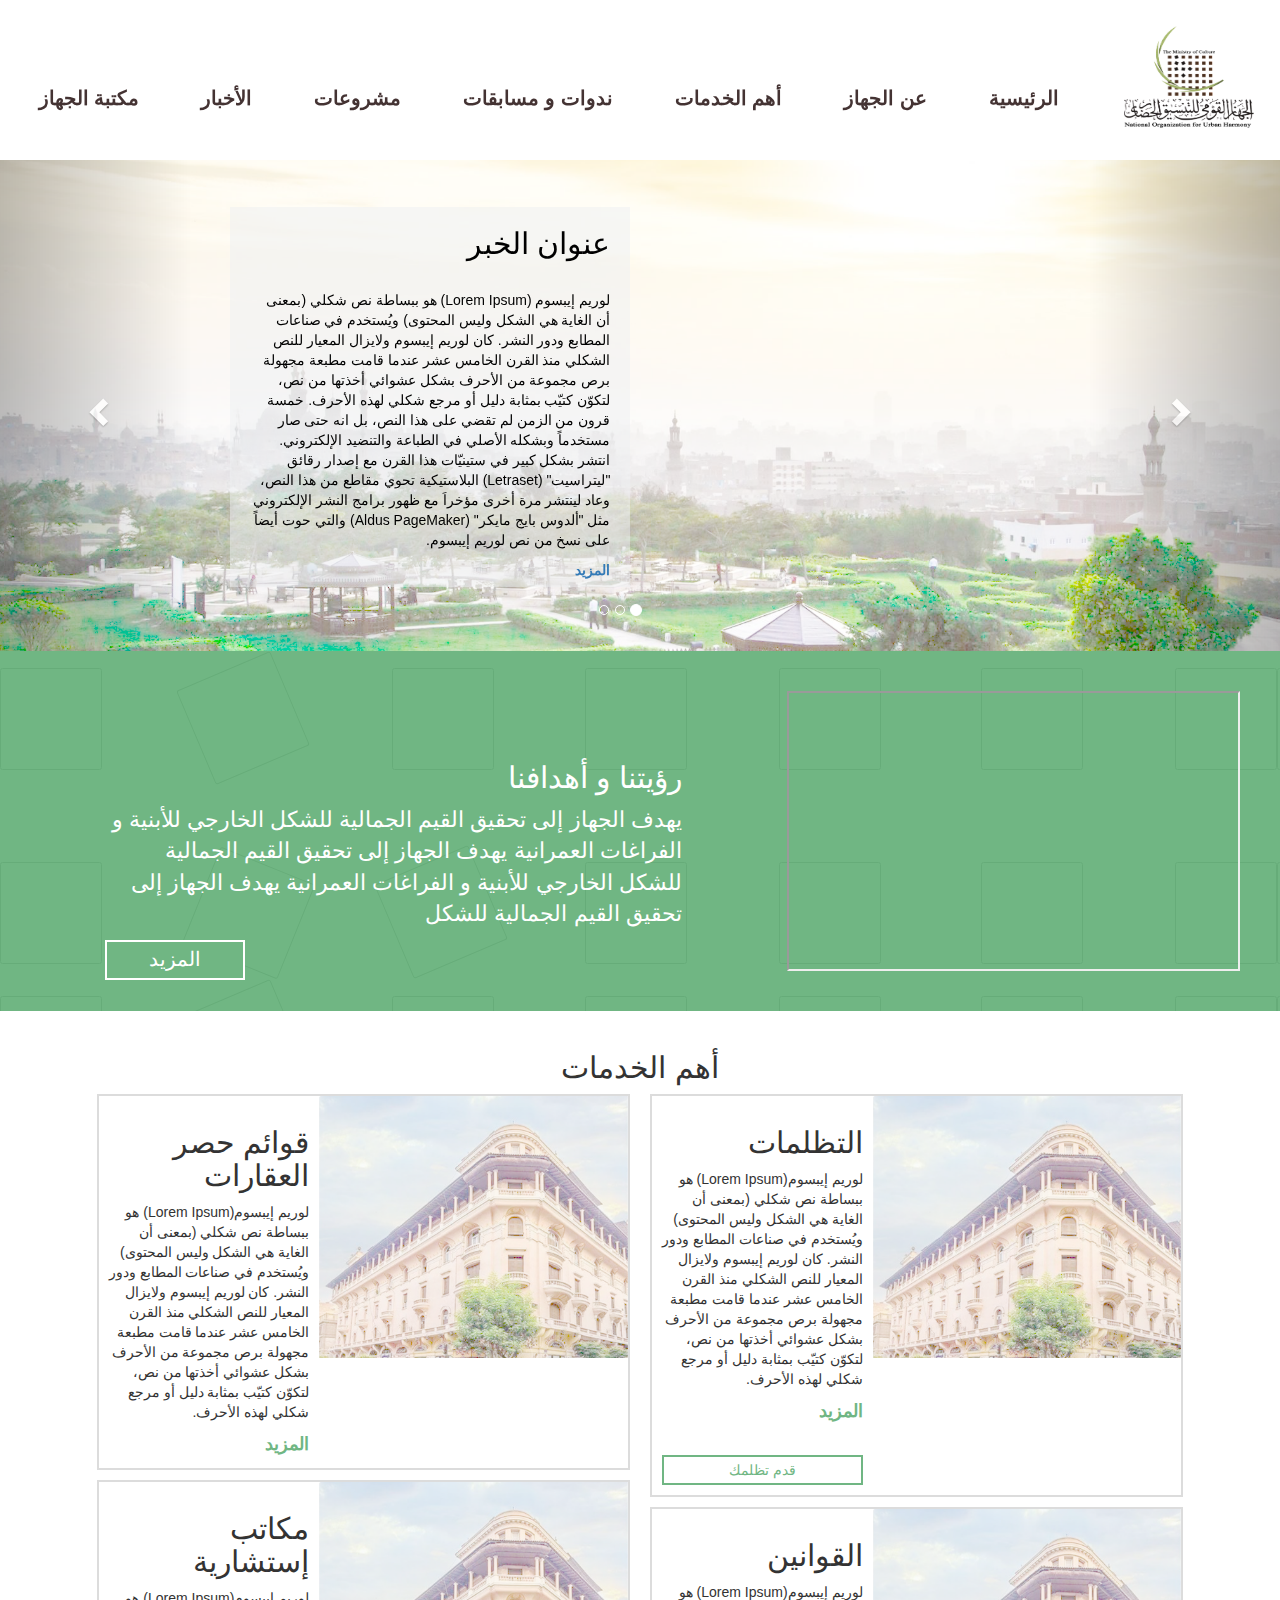
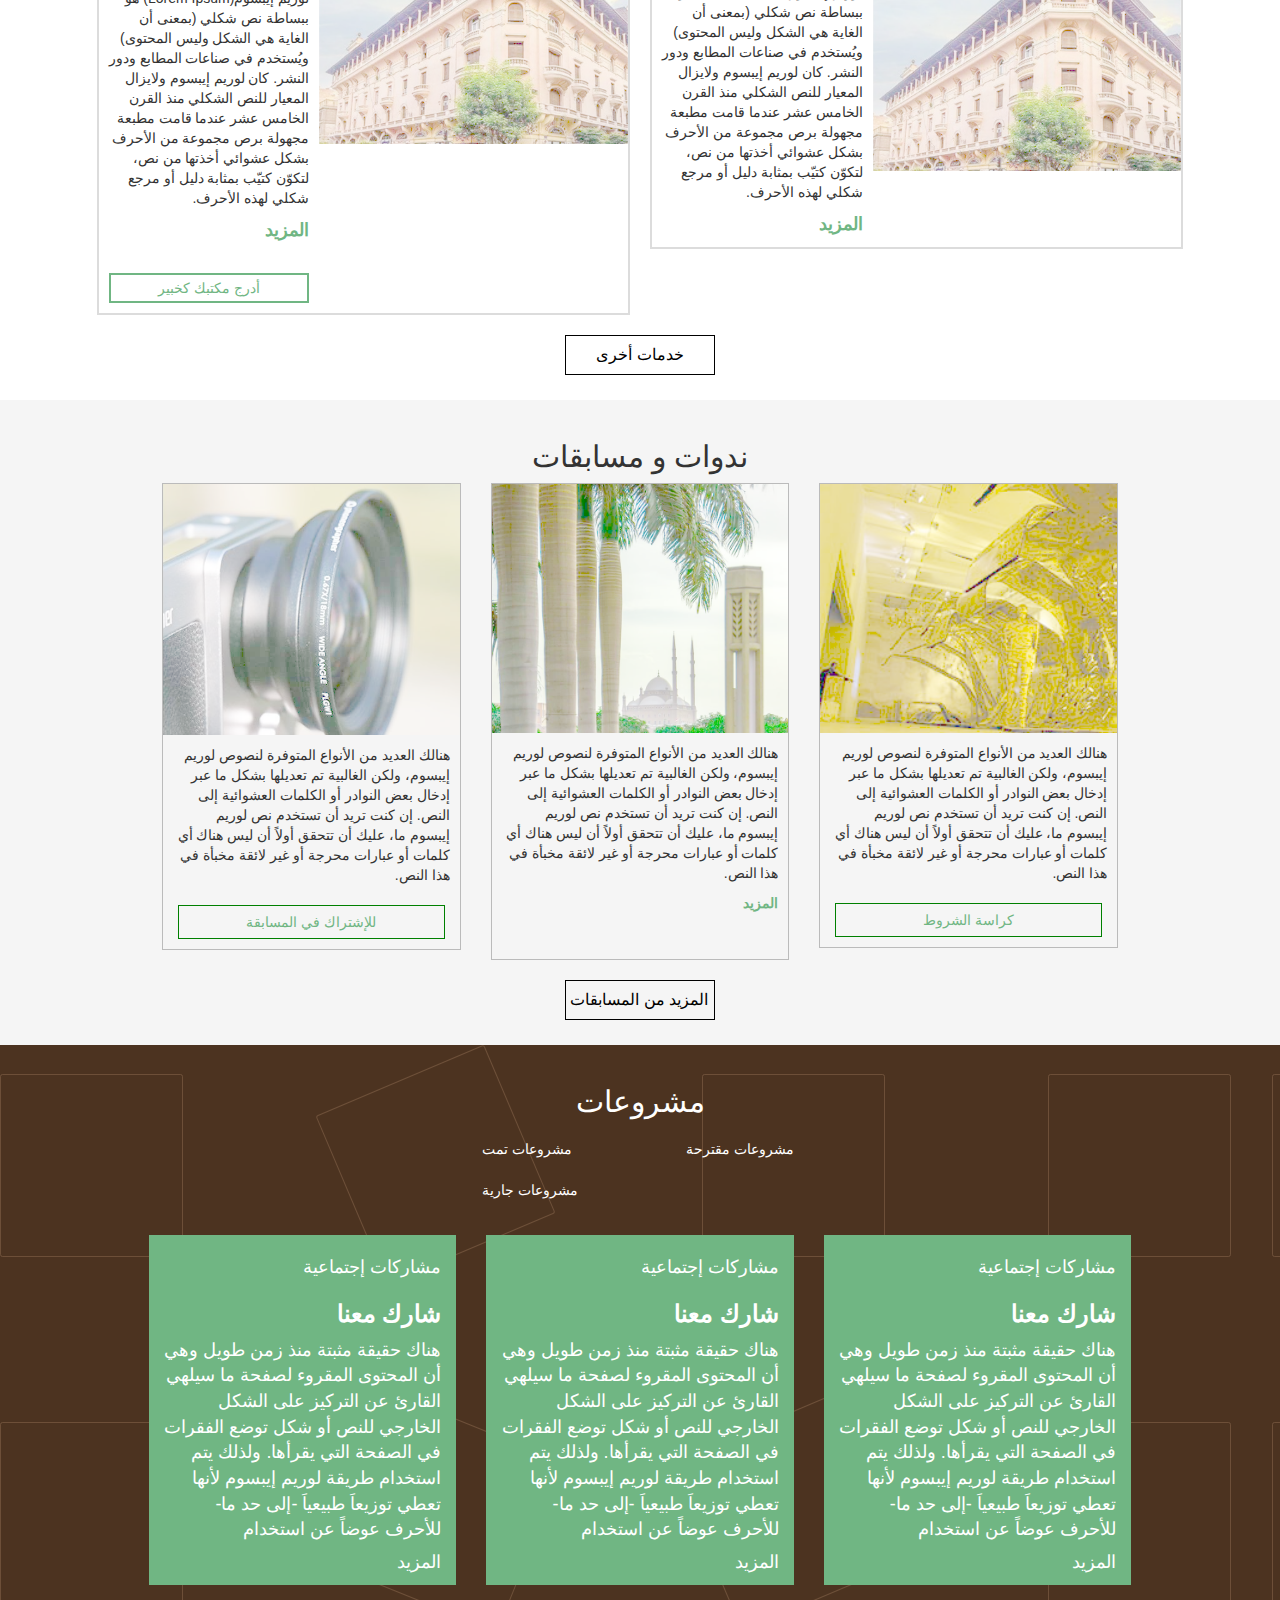
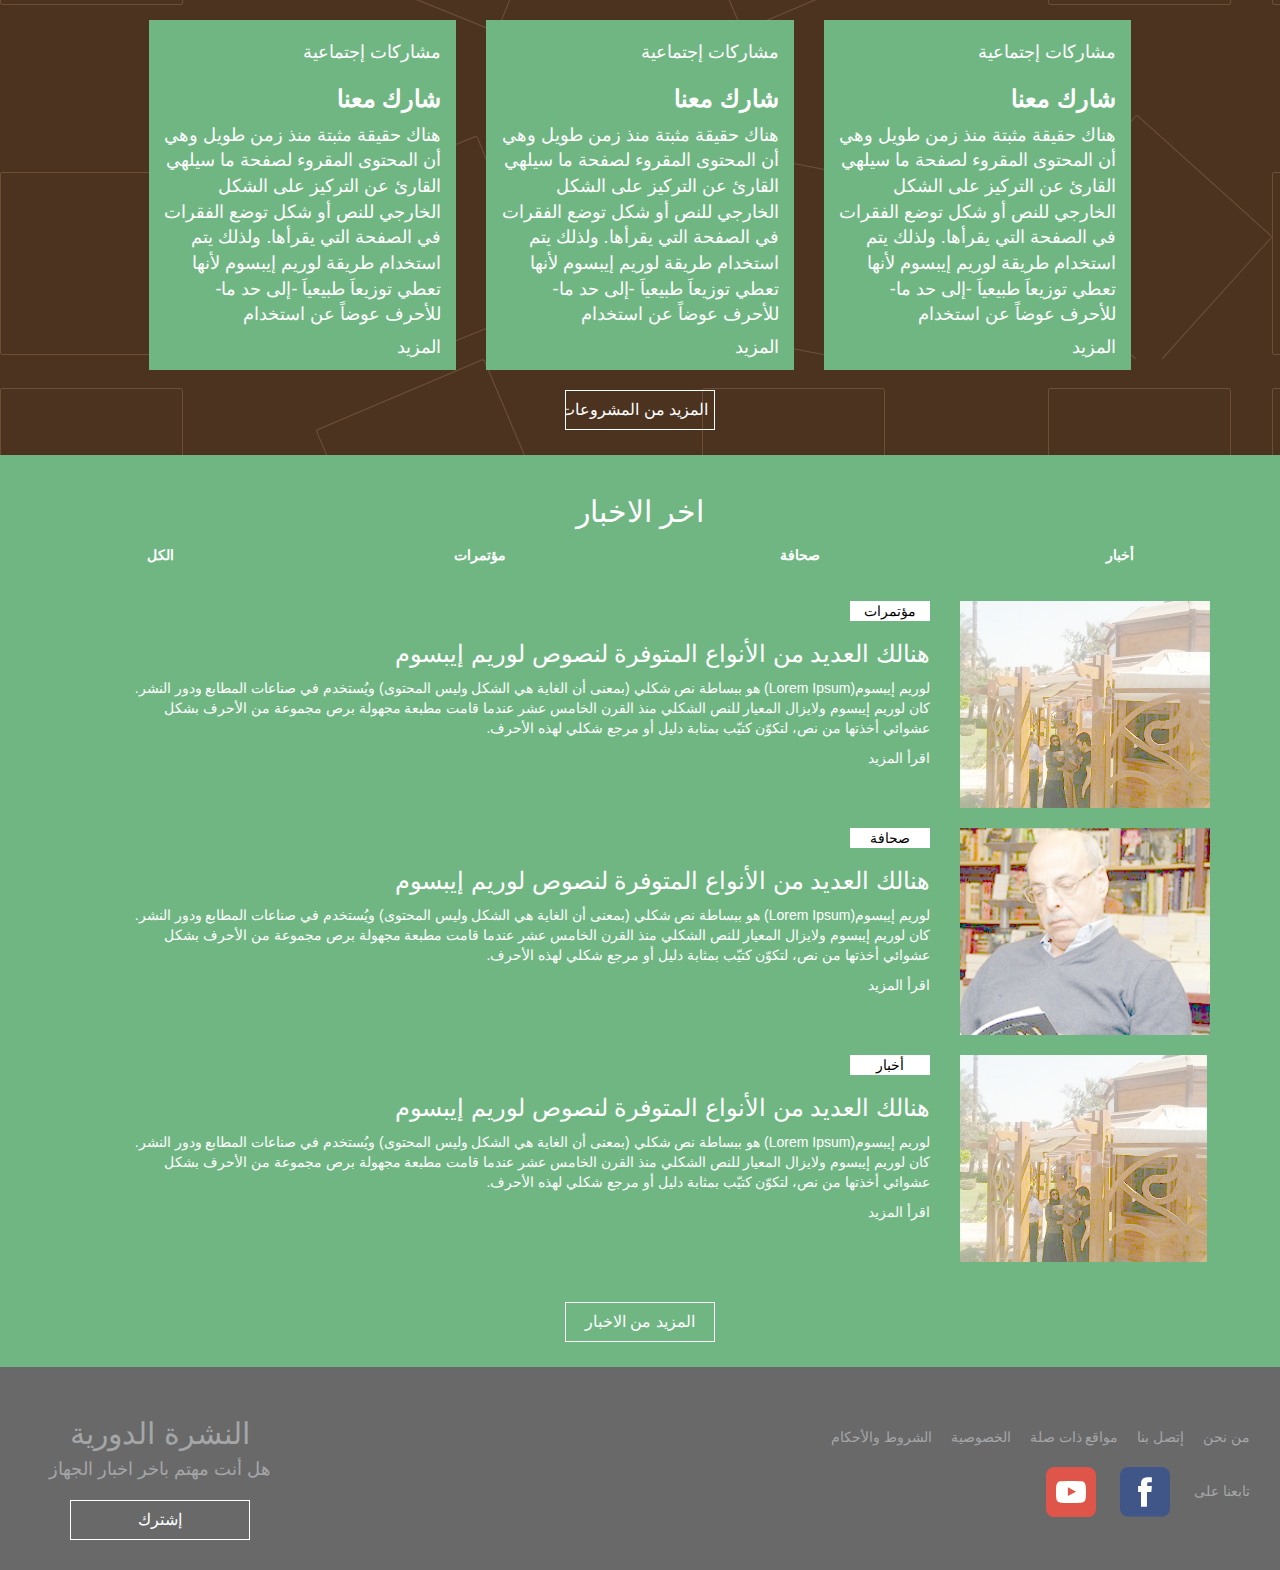
==== commit 891df5e9: "Harmony" ====
--- a/home.html
+++ b/home.html
@@ -179,7 +179,7 @@
 
 						<form action="#link">
 							<div class="col-xs-12">
-								<input class="moreBtn" type="submit" value="خدمات أخرى"/>
+								<input class="othersBtn" type="submit" value="خدمات أخرى"/>
 							</div>
 						</form>
 					</div>
@@ -232,7 +232,7 @@
 						</div>
 						<form action="#link">
 							<div class="col-xs-12">
-								<input class="moreBtn" type="submit" value="المزيد من المسابقات"/>
+								<input class="othersBtn" type="submit" value="المزيد من المسابقات"/>
 							</div>
 						</form>
 					</div>				  
@@ -421,9 +421,9 @@
 
 							</div>
 						</div>
-						<form action="#link">
+						<form action="#">
 							<div class="col-xs-12">
-								<input class="moreBtn" type="submit" value="المزيد من المشروعات"/>
+								<input class="othersBtn" type="submit" value="المزيد من المشروعات"/>
 							</div>
 						</form>
 					</div>
@@ -435,13 +435,13 @@
 						<h2 class="sec-h2">اخر الاخبار</h2>
 						<div class="filter-container"> 
 							<input type="radio" id="all" name="color"/>
-							<label class="filter-allBtn filterBtn" for="all">الكل</label>
+							<label class="filter-allBtn filterBtn  col-xs-3" for="all">الكل</label>
 							<input type="radio" id="conferenceCard" name="color" />
-							<label class="filter-conBtn filterBtn" for="conferenceCard">مؤتمرات</label>
+							<label class="filter-conBtn filterBtn  col-xs-3" for="conferenceCard">مؤتمرات</label>
 							<input type="radio" id="pressCard" name="color"/>
-							<label class="filter-pressBtn filterBtn" for="pressCard">صحافة</label>
+							<label class="filter-pressBtn filterBtn  col-xs-3" for="pressCard">صحافة</label>
 							<input type="radio" id="newsCard" name="color"/>
-							<label class="filter-newsCard filterBtn" for="newsCard">أخبار</label>
+							<label class="filter-newsCard filterBtn  col-xs-3" for="newsCard">أخبار</label>
 							<!--NEWS CARDS START-->
 							<div class="tite conferenceCard col-xs-12"> 
 								<div class="col-xs-12 newscard-container">
@@ -489,7 +489,7 @@
 							</div>
 							<form action="#link">
 								<div class="col-xs-12">
-									<input class="moreBtn" type="submit" value="المزيد من الاخبار"/>
+									<input class="othersBtn" type="submit" value="المزيد من الاخبار"/>
 								</div>
 							</form>
 							<!--NEWS CARDS END-->
--- a/css/main.css
+++ b/css/main.css
@@ -20,6 +20,18 @@
 }
 .page-content {
 	padding-top: 160px;
+}
+.othersBtn {
+	display: block;
+	float: none;
+	margin: 0 auto;
+	width: 150px;
+	height: 40px;
+	margin-top: 20px;
+	color: black;
+	background-color: transparent;
+	border: 1px solid black;
+	font-size: 16px;
 }
 
 /** navbar start **/
@@ -167,18 +179,6 @@
 	float: right;
 	margin-right: 10px;
 }
-.moreBtn {
-	display: block;
-	float: none;
-	margin: 0 auto;
-	width: 150px;
-	height: 40px;
-	margin-top: 20px;
-	color: black;
-	background-color: transparent;
-	border: 2px solid black;
-	font-size: 16px;
-}
 .advisoryBtn{
 	width: 100%;
 	background: transparent;
@@ -310,15 +310,23 @@
 	padding-bottom: 10px;
 	color: white;
 }
+.sec5 .othersBtn{
+	border: 1px solid white;
+	color: white;
+}
+
 /** sec5 Projects end **/
 
 /** sec6 News start **/
-
-/*FILTER START*/
 .sec6 {
 	padding-bottom: 25px;
 	background: #70B683;
-}
+	color: white;
+}
+.sec6 a{
+	color: white;
+}
+/*FILTER START*/
 .filter-container {
 	width:100%;
 	margin:0 auto;
@@ -383,6 +391,9 @@
 
 	transition:all 0.5s;
 
+}
+.filterBtn{
+	color: white;
 }
 /*FILTER END*/
 /*Cards Style Start*/
@@ -392,6 +403,7 @@
 	height: 20px;
 	display: block;
 	background: white;
+	color: black;
 }
 .newscard-container{
 	padding-bottom: 20px;
@@ -407,6 +419,10 @@
 }
 .news-leftSide{
 	padding-left: 100px;
+}
+.sec6 .othersBtn{
+	border: 1px solid white;
+	color: white;
 }
 
 /*Cards Style End*/
@@ -419,8 +435,12 @@
 	padding: 30px 0px 30px 0px;
 	height:100%;
 }
+.footer {
+	color: #a4a6a8;
+}
 .footerRightSide .footerLinks a{
 	padding: 15px 0px 0px 15px;
+	color: #a4a6a8;
 }
 .footerRightSide{
 	padding: 30px 30px 0px 0px;
@@ -428,9 +448,30 @@
 .footerLeftSide{
 	text-align: center;
 }
-.followUS{
+.followUs{
 	padding-top: 20px;
 }
+.ytIcon{
+	padding-right: 20px;
+}
+.fbIcon{
+	padding-right: 20px;
+}
+.footerLinks{
+	padding-top: 
+}
+.subscribeBtn{
+	display: block;
+	float: none;
+	margin: 0 auto;
+	width: 180px;
+	height: 40px;
+	margin-top: 20px;
+	color: white;
+	background-color: transparent;
+	border: 1px solid white;
+	font-size: 16px;
+}
 
 
 /** footer end **/
